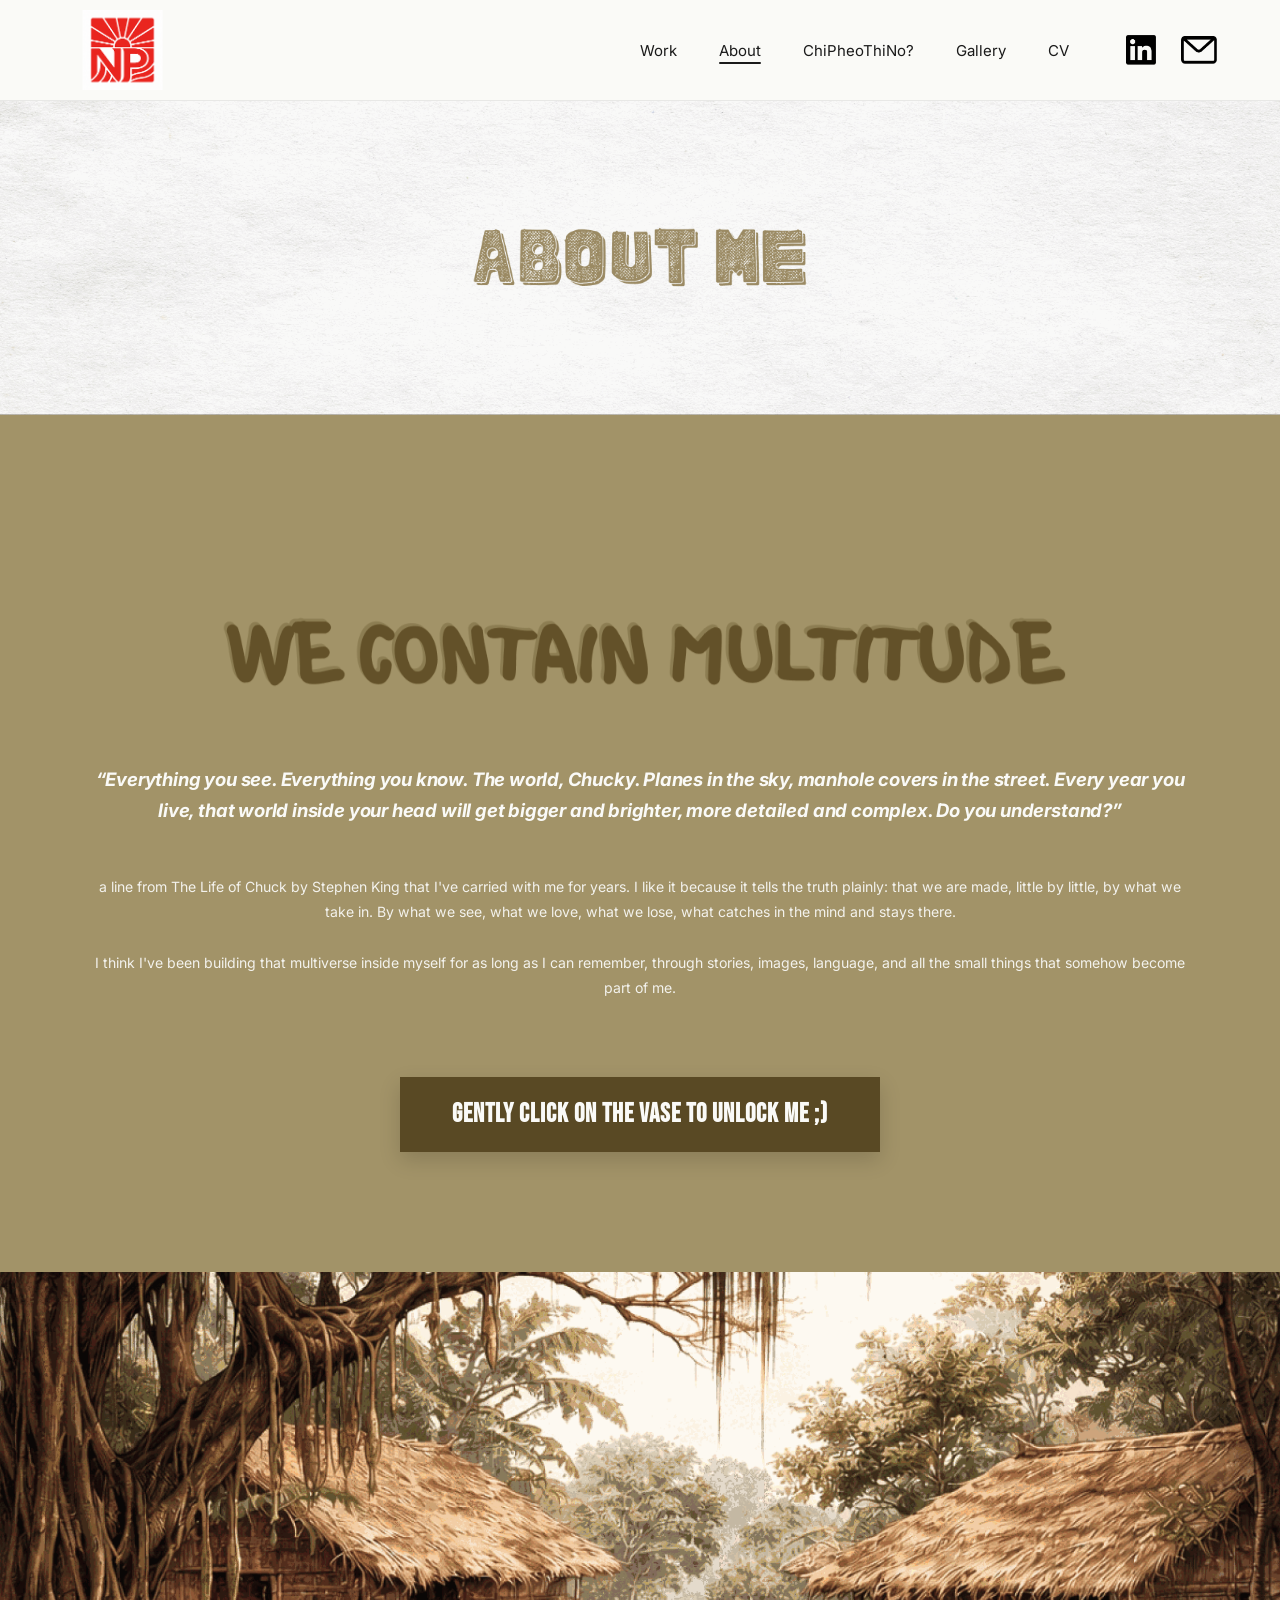
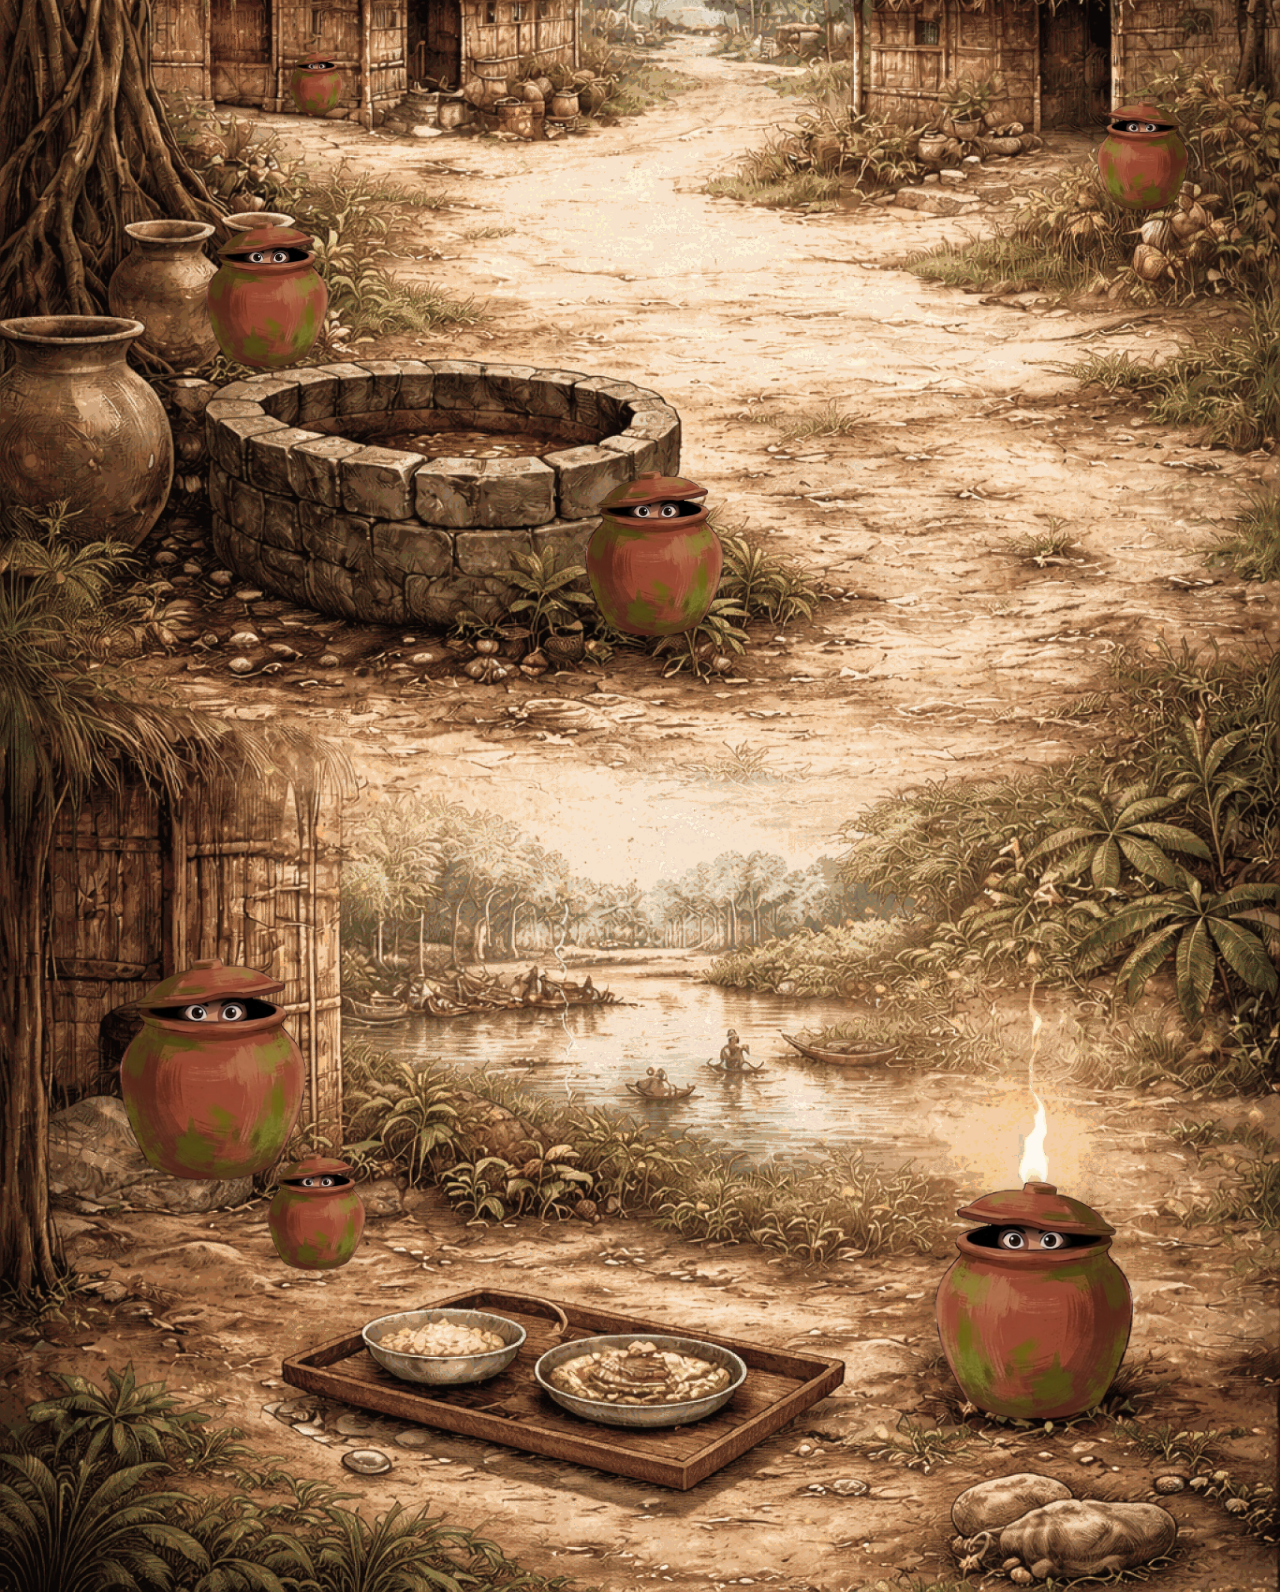
==== about.html @ 4c2eec70 "Initialize portfolio website with optimized assets" ====
<!DOCTYPE html>
<html lang="en">

<head>
  <meta charset="UTF-8" />
  <meta name="viewport" content="width=device-width, initial-scale=1.0" />
  <meta name="description" content="About Nhat Phan - Professional journey and creative background." />
  <title>Nhat Phan | About Me</title>
  <link rel="preconnect" href="https://fonts.googleapis.com" />
  <link rel="preconnect" href="https://fonts.gstatic.com" crossorigin />
  <link
    href="https://fonts.googleapis.com/css2?family=Anton&family=Bebas+Neue&family=Caveat:wght@400;700&family=Inter:wght@400;500;600;700&display=swap"
    rel="stylesheet" />
  <link rel="stylesheet" href="style_v12.css" />
</head>

<body class="subpage-body">

  <!-- Global Header Container (Loaded dynamically from script.js) -->
  <div id="global-header-container"></div>

  <!-- ==================== ABOUT BANNER (300px) ==================== -->
  <section class="work-container">
    <!-- Background texture -->
    <div class="work-bg">
      <img src="image/about_me.png" alt="background texture" class="bg-img" />
    </div>
  </section>

  <!-- ==================== ABOUT CONTENT AREA ==================== -->
  <main class="about-content">
    <div class="about-container">

      <!-- We Contain Multitude Graphic Title -->
      <div class="about-title-wrapper">
        <img src="image/we_contain_multitude.png" alt="We Contain Multitude" class="about-title-img" />
      </div>

      <!-- Quote -->
      <blockquote class="about-quote">
        “Everything you see. Everything you know. The world, Chucky. Planes in the sky, manhole covers in the street.
        Every year you live, that world inside your head will get bigger and brighter, more detailed and complex. Do you
        understand?”
      </blockquote>

      <!-- Paragraph 1 -->
      <p class="about-desc">
        a line from The Life of Chuck by Stephen King that I've carried with me for years. I like it because it tells
        the truth plainly: that we are made, little by little, by what we take in. By what we see, what we love, what we
        lose, what catches in the mind and stays there.
      </p>

      <!-- Paragraph 2 -->
      <p class="about-desc">
        I think I've been building that multiverse inside myself for as long as I can remember, through stories, images,
        language, and all the small things that somehow become part of me.
      </p>

      <!-- Interactive unlock button -->
      <div class="about-btn-wrapper">
        <button class="about-unlock-btn" aria-label="Unlock me by clicking the vase">
          GENTLY CLICK ON THE VASE TO UNLOCK ME ;)
        </button>
      </div>

    </div>
  </main>

  <!-- ==================== ABOUT BOTTOM FULL-WIDTH IMAGE WITH ABSOLUTE STICKERS ==================== -->
  <section class="about-bottom-banner">
    <img src="image/story_about_me.png" alt="Story About Me" class="about-bottom-img" />
    <img src="image/trum1.png" data-default="image/trum1.png" data-hover="image/trum1_hover.png" alt="Sticker 1" class="trum-sticker trum-1" />
    <img src="image/trum2.png" data-default="image/trum2.png" data-hover="image/trum2_hover.png" alt="Sticker 2" class="trum-sticker trum-2" />
    <img src="image/trum3.png" data-default="image/trum3.png" data-hover="image/trum3_hover.png" alt="Sticker 3" class="trum-sticker trum-3" />
    <img src="image/trum4.png" data-default="image/trum4.png" data-hover="image/trum4_hover.png" alt="Sticker 4" class="trum-sticker trum-4" />
    <img src="image/trum5.png" data-default="image/trum5.png" data-hover="image/trum5_hover.png" alt="Sticker 5" class="trum-sticker trum-5" />
    <img src="image/trum6.png" data-default="image/trum6.png" data-hover="image/trum6_hover.png" alt="Sticker 6" class="trum-sticker trum-6" />
    <img src="image/trum7.png" data-default="image/trum7.png" data-hover="image/trum7_hover.png" alt="Sticker 7" class="trum-sticker trum-7" />
  </section>

  <script src="script.js"></script>
</body>
</html>
---- style_v12.css ----
/* =============================================
   RESET & BASE
   ============================================= */
*,
*::before,
*::after {
  box-sizing: border-box;
  margin: 0;
  padding: 0;
}

:root {
  --pink: #FF0F80;
  --pink-dark: #CC0066;
  --yellow: #FFE533;
  --black: #0D0D0D;
  --white: #FAFAF7;
  --paper: #F3EFE6;
  --ink: #1A1A1A;
  --font-display: 'Bebas Neue', 'Anton', sans-serif;
  --font-hand: 'Caveat', cursive;
  --font-body: 'Inter', sans-serif;
  --page-h: 100svh;
  --becam-side-padding: clamp(20px, 6vw, 60px);
}

html {
  scroll-behavior: smooth;
  scroll-snap-type: y mandatory;
  overflow-y: scroll;
  overflow-x: hidden;
}

body {
  font-family: var(--font-body);
  background: #ffffff;
  color: var(--ink);
  overflow-x: hidden;
}

/* =============================================
   SHARED PAGE BASE
   ============================================= */
.page {
  position: relative;
  width: 100%;
  min-height: var(--page-h);
  display: flex;
  flex-direction: column;
  overflow: hidden;
  scroll-snap-align: start;
}

/* Full-cover background image */
.bg-img {
  position: absolute;
  inset: 0;
  width: 100%;
  height: 100%;
  object-fit: cover;
  object-position: top center;
  z-index: 0;
  pointer-events: none;
  user-select: none;
}

.bg-overlay {
  position: absolute;
  inset: 0;
  background: rgba(243, 239, 230, 0.15);
  z-index: 1;
}

/* =============================================
   PAGE 1 – HERO
   ============================================= */
.page-hero {
  align-items: center;
  justify-content: flex-start;
  min-height: var(--page-h);
  height: var(--page-h);
}

.hero-bg {
  position: absolute;
  inset: 0;
  z-index: 0;
  overflow: hidden;
}

/* ---- NAV TAGS TICKER ---- */
.hero-nav {
  position: relative;
  z-index: 10;
  width: 100%;
  overflow: hidden;
  display: flex;
  padding: clamp(32px, 4.5vw, 54px) 0 0;
}

.ticker-content {
  display: flex;
  white-space: nowrap;
  animation: ticker 20s linear infinite;
  width: max-content;
}

.nav-tag {
  font-family: var(--font-body);
  font-weight: 600;
  font-size: clamp(9px, 1.1vw, 14px);
  letter-spacing: 0.18em;
  color: #5E0023;
  margin-right: clamp(60px, 10vw, 150px);
  /* Large space between tags */
  display: inline-block;
}

@keyframes ticker {
  0% {
    transform: translateX(0);
  }

  100% {
    transform: translateX(-25%);
  }
}

.nav-tag {
  cursor: default;
  transition: color 0.25s;
}

.nav-tag:hover {
  color: var(--pink);
}

/* ---- TITLE ---- */
.hero-title-wrapper {
  position: relative;
  z-index: 5;
  /* behind person-wrapper (z-index 8) */
  width: 100%;
  max-width: none;
  margin: 0 auto;
  display: flex;
  justify-content: center;
  padding: 0 clamp(20px, 5vw, 60px);
  margin-top: clamp(-10px, -1vw, -20px);
  pointer-events: none;
}

.hero-title-img {
  width: 100%;
  max-width: 1280px;
  /* keep high-end limit matching the grid */
  height: auto;
  display: block;
  opacity: 0;
  animation: titleImageReveal 0.9s cubic-bezier(0.22, 1, 0.36, 1) 0.4s forwards;
  filter: drop-shadow(0 4px 10px rgba(0, 0, 0, 0.06));
}

@keyframes titleImageReveal {
  from {
    opacity: 0;
    transform: scale(0.95);
  }

  to {
    opacity: 1;
    transform: scale(1);
  }
}

/* ---- SUB LABELS (Below Portfolio Left/Right) ---- */
.hero-sublabels {
  position: relative;
  z-index: 10;
  width: 100%;
  max-width: none;
  margin: 0 auto;
  display: flex;
  justify-content: space-between;
  padding: 0 clamp(20px, 5vw, 60px);
  margin-top: clamp(-130px, -9vw, -70px);
  /* Shifted up by ~100px to overlay portfolio title image */
  pointer-events: none;
}

.sublabel {
  font-family: var(--font-display);
  font-size: clamp(11px, 1.3vw, 18px);
  letter-spacing: 0.06em;
  color: #F96B3E;
  /* Bright coral-orange as requested */
  opacity: 0;
  animation: fadeInUp 0.6s ease 1.1s forwards;
  white-space: nowrap;
}

.sublabel em {
  font-style: italic;
}

/* ---- PERSON IMAGE ---- */
.person-wrapper {
  position: absolute;
  bottom: 0px;
  /* Moved up a bit */
  /* Sat voi day cua page-hero/bg_big */
  top: auto;
  left: 50%;
  transform: translateX(-50%);
  z-index: 8;
  width: clamp(240px, 32vw, 480px);
  /* Phong to de de len anh portfolio! */
  pointer-events: none;
  opacity: 0;
  animation: personRise 1s cubic-bezier(0.22, 1, 0.36, 1) 0.6s forwards;
}

.person-img {
  width: 100%;
  height: auto;
  display: block;
  filter: drop-shadow(0 20px 40px rgba(0, 0, 0, 0.18));
}

/* head.png – brain/gear illustration overlaid above the face, flush on top */
.head-img {
  position: absolute;
  /* bottom of brain aligns flush with top of person's forehead slice */
  bottom: 91.5%;
  left: 50%;
  transform: translateX(-50%);
  width: 95%;
  height: auto;
  filter: drop-shadow(0 6px 16px rgba(0, 0, 0, 0.12));
  pointer-events: none;
  animation: none;
}


/* ---- SPEECH BUBBLE (hero) ---- */
.speech-bubble-img-wrapper {
  position: absolute;
  z-index: 15;
  width: clamp(150px, 20vw, 270px);
  opacity: 0;
  animation: bubblePop 0.5s cubic-bezier(0.34, 1.56, 0.64, 1) 1.4s forwards;
  pointer-events: auto;
  cursor: pointer;
  transition: transform 0.3s cubic-bezier(0.34, 1.56, 0.64, 1);
}

/* Left-side bubble positioning */
.speech-left {
  left: clamp(60px, 15vw, 240px);
  bottom: clamp(0px, 4vw, 80px);
  /* Reverted to align with the bottom-seated face */
  top: auto;
}

.speech-bubble-img {
  width: 100%;
  height: auto;
  display: block;
  filter: drop-shadow(3px 3px 0px rgba(0, 0, 0, 0.1));
}

/* ---- SCROLL CUE ---- */
.scroll-cue {
  position: absolute;
  bottom: clamp(14px, 2.5vh, 28px);
  left: 50%;
  transform: translateX(-50%);
  z-index: 20;
  background: var(--pink);
  border: none;
  border-radius: 50%;
  width: clamp(36px, 4vw, 52px);
  height: clamp(36px, 4vw, 52px);
  cursor: pointer;
  display: flex;
  align-items: center;
  justify-content: center;
  opacity: 0;
  animation: fadeIn 0.5s ease 2s forwards;
  transition: background 0.2s, transform 0.2s;
  box-shadow: 0 4px 18px rgba(255, 15, 128, 0.35);
}

.scroll-cue:hover {
  background: var(--pink-dark);
  transform: translateX(-50%) scale(1.1);
}

.scroll-arrow {
  color: #fff;
  font-size: clamp(16px, 2vw, 24px);
  animation: bounce 1.4s ease infinite 2.5s;
  line-height: 1;
}

/* =============================================
   PAGE 2 – MENU
   ============================================= */
.page-menu {
  align-items: flex-start;
}

/* ---- HEADER ---- */
.menu-header {
  position: relative;
  z-index: 20;
  width: 100%;
  display: flex;
  align-items: center;
  justify-content: space-between;
  padding: 0 clamp(20px, 4vw, 50px);
}

.menu-logo {
  display: flex;
  align-items: center;
  gap: clamp(8px, 1.2vw, 16px);
  opacity: 0;
  animation: fadeInDown 0.6s ease 0.1s forwards;
}

.logo-img {
  height: clamp(65px, 8vw, 100px);
  width: auto;
  object-fit: contain;
}

.logo-text {
  display: flex;
  flex-direction: column;
  line-height: 1.2;
}

.logo-name {
  font-family: var(--font-display);
  font-size: clamp(14px, 1.8vw, 22px);
  letter-spacing: 0.12em;
  color: var(--ink);
}

.logo-sub {
  font-family: var(--font-body);
  font-size: clamp(8px, 0.9vw, 11px);
  letter-spacing: 0.18em;
  color: #555;
  text-transform: uppercase;
}

.menu-social {
  display: flex;
  align-items: center;
  gap: clamp(8px, 1.2vw, 16px);
  opacity: 0;
  animation: fadeInDown 0.6s ease 0.2s forwards;
}

.social-btn {
  display: flex;
  align-items: center;
  justify-content: center;
  width: clamp(36px, 4.2vw, 54px);
  height: clamp(36px, 4.2vw, 54px);
  border: none;
  background: transparent;
  transition: transform 0.2s, opacity 0.2s;
}

.social-btn:hover {
  transform: scale(1.1);
  opacity: 0.8;
}

.social-btn img {
  width: 65%;
  height: 65%;
  object-fit: contain;
}

#gmail-btn img {
  width: 88%;
  height: 88%;
}

/* ---- COUPLE CENTER ---- */
.couple-wrapper {
  position: absolute;
  bottom: clamp(260px, 25vh, 400px);
  /* Lifted further upwards to float elegantly and balance the layout */
  left: 50%;
  transform: translateX(-50%);
  z-index: 8;
  width: clamp(210px, 28vw, 410px);
  /* Petite and compact original size */
  display: flex;
  flex-direction: column;
  align-items: center;
  pointer-events: none;
  opacity: 0;
  animation: personRise 0.9s cubic-bezier(0.22, 1, 0.36, 1) 0.4s forwards;
}

.couple-img {
  width: 100%;
  height: auto;
  display: block;
  filter: drop-shadow(0 16px 36px rgba(0, 0, 0, 0.14));
}

/* ---- CLOUD BUBBLE ---- */
.cloud-bubble {
  position: relative;
  background: var(--white);
  border: 2.5px solid var(--ink);
  border-radius: 50%;
  padding: clamp(14px, 2vw, 22px) clamp(18px, 2.8vw, 30px);
  max-width: clamp(180px, 24vw, 300px);
  text-align: center;
  margin-bottom: 8px;
  box-shadow:
    3px 3px 0 var(--ink),
    /* cloud bumps */
    0 -18px 0 -4px var(--white),
    0 -18px 0 -1.5px var(--ink),
    -14px -12px 0 -4px var(--white),
    -14px -12px 0 -1.5px var(--ink),
    14px -12px 0 -4px var(--white),
    14px -12px 0 -1.5px var(--ink);
  opacity: 0;
  pointer-events: none;
  animation: bubblePop 0.6s cubic-bezier(0.34, 1.56, 0.64, 1) 0.8s forwards;
}

.cloud-bubble p {
  font-family: var(--font-hand);
  font-size: clamp(12px, 1.3vw, 17px);
  line-height: 1.5;
  color: var(--ink);
}

/* ---- MENU GRID ---- */
.menu-grid {
  position: relative;
  z-index: 15;
  width: 100%;
  max-width: 1360px;
  /* Expanded maximum span to allow columns to spread far apart on laptop/desktop */
  margin: 0 auto;
  flex: 1;
  display: grid;
  grid-template-columns: 1fr 1fr;
  grid-template-rows: repeat(5, auto);
  padding: 0 40px;
  /* Reduced side padding so the width restriction is perfectly balanced */
  pointer-events: all;
  align-content: center;
  row-gap: clamp(10px, 1.8vh, 20px);
  column-gap: clamp(480px, 46vw, 680px);
  /* Pushes the two straight columns very far out, leaving magnificent empty space around the petite couple */
}

.menu-item {
  display: flex;
  flex-direction: column;
  align-items: center;
  gap: clamp(6px, 1vw, 12px);
  text-decoration: none;
  color: var(--ink);
  width: fit-content;
  opacity: 0;
  animation: menuItemIn 0.5s cubic-bezier(0.34, 1.56, 0.64, 1) calc(0.6s + var(--delay)) forwards;
  transition: transform 0.2s;
}

.menu-item:hover {
  transform: scale(1.08) translateY(-4px);
}

.menu-item--left {
  justify-self: end;
  /* Align left column items to the right, pulling them closely against the couple */
}

.menu-item--right {
  justify-self: start;
  /* Align right column items to the left, pulling them closely against the couple */
}

/* place items in staggered rows around the couple */
#menu-work {
  grid-column: 1;
  grid-row: 1;
  position: relative;
  left: 10px;
  margin-top: -45px;
}

#menu-resume {
  grid-column: 1;
  grid-row: 3;
  position: relative;
  left: -85px;
  /* Shifted slightly leftwards for subtle staggered feel */
  margin-top: -35px;
  margin-bottom: -15px;
}

#menu-about {
  grid-column: 1;
  grid-row: 5;
  position: relative;
  left: 10px;
  margin-top: -65px;
}

#menu-chipheo {
  grid-column: 2;
  grid-row: 2;
  position: relative;
  margin-top: -30px;
}

#menu-chipheo .menu-icon {
  width: clamp(84px, 12vw, 172px);
}

#menu-gallery {
  grid-column: 2;
  grid-row: 4;
  position: relative;
  margin-top: 35px;
}

#menu-gallery .menu-icon {
  width: clamp(72px, 10.4vw, 143px);
}

#menu-resume .menu-icon {
  width: clamp(58px, 8.4vw, 118px);
}

.menu-icon {
  width: clamp(56px, 8vw, 110px);
  height: auto;
  object-fit: contain;
  filter: drop-shadow(2px 4px 6px rgba(0, 0, 0, 0.15));
  transition: filter 0.2s, transform 0.2s;
}

.menu-item:hover .menu-icon {
  filter: drop-shadow(4px 6px 10px rgba(0, 0, 0, 0.22));
  transform: rotate(-4deg);
}

.menu-label {
  font-family: var(--font-display);
  font-size: clamp(11px, 1.2vw, 16px);
  letter-spacing: 0.14em;
  color: var(--ink);
  text-align: center;
}

/* ---- DECORATIVE GROUP ---- */
.group-deco {
  position: absolute;
  bottom: 0;
  right: clamp(10px, 2vw, 30px);
  z-index: 5;
  width: clamp(40px, 8vw, 120px);
  height: auto;
  opacity: 0.55;
  pointer-events: none;
  animation: fadeIn 0.8s ease 1.2s forwards;
}

/* =============================================
   KEYFRAME ANIMATIONS
   ============================================= */
@keyframes fadeInDown {
  from {
    opacity: 0;
    transform: translateY(-20px);
  }

  to {
    opacity: 1;
    transform: translateY(0);
  }
}

@keyframes fadeInUp {
  from {
    opacity: 0;
    transform: translateY(20px);
  }

  to {
    opacity: 1;
    transform: translateY(0);
  }
}

@keyframes fadeIn {
  from {
    opacity: 0;
  }

  to {
    opacity: 1;
  }
}

@keyframes titleReveal {
  from {
    opacity: 0;
    letter-spacing: 0.3em;
    transform: scaleY(0.7);
  }

  to {
    opacity: 1;
    letter-spacing: -0.02em;
    transform: scaleY(1);
  }
}

@keyframes personRise {
  from {
    opacity: 0;
    transform: translateX(-50%) translateY(60px);
  }

  to {
    opacity: 1;
    transform: translateX(-50%) translateY(0);
  }
}

@keyframes mobileRise {
  from {
    opacity: 0;
    transform: translateY(60px);
  }

  to {
    opacity: 1;
    transform: translateY(0);
  }
}

@keyframes bubblePop {
  from {
    opacity: 0;
    transform: scale(0.5);
  }

  to {
    opacity: 1;
    transform: scale(1);
  }
}

@keyframes menuItemIn {
  from {
    opacity: 0;
    transform: scale(0.7) translateY(20px);
  }

  to {
    opacity: 1;
    transform: scale(1) translateY(0);
  }
}

@keyframes bounce {

  0%,
  100% {
    transform: translateY(0);
  }

  50% {
    transform: translateY(8px);
  }
}

/* Page 2 – reset transform for couple on scroll trigger */
.page-menu.visible .couple-wrapper,
.page-menu.visible .cloud-bubble,
.page-menu.visible .menu-logo,
.page-menu.visible .menu-social,
.page-menu.visible .menu-item {
  animation-play-state: running;
}

/* =============================================
   RESPONSIVE – TABLET (≤768px)
   ============================================= */
@media (max-width: 768px) {

  .hero-title {
    font-size: clamp(60px, 20vw, 130px);
  }

  .hero-sublabels {
    margin-top: clamp(-80px, -10vw, -50px);
    /* Shifted up on tablet to overlay portfolio */
  }

  .person-wrapper {
    bottom: 30px;
    /* Moved up a bit on tablet */
    top: auto;
    width: clamp(200px, 34vw, 280px);
  }

  .speech-left {
    left: clamp(20px, 6vw, 60px);
    top: auto;
    bottom: clamp(0px, 2.5vw, 35px);
    max-width: clamp(120px, 38vw, 190px);
  }

  .page-menu {
    display: flex;
    flex-direction: column;
    justify-content: flex-start;
    align-items: center;
    padding-top: clamp(100px, 15vh, 145px);
    padding-bottom: 60px;
    height: auto;
    min-height: 100vh;
  }

  /* Menu grid → 2 straight vertical columns on tablet/mobile */
  .menu-grid {
    grid-template-columns: 1fr 1fr;
    grid-template-rows: repeat(3, auto);
    column-gap: clamp(20px, 6vw, 80px);
    row-gap: clamp(20px, 4vh, 40px);
    padding: 0 clamp(14px, 5vw, 60px);
    width: 100%;
    max-width: 500px;
    margin: clamp(40px, 8vh, 80px) auto 0; /* Shifted further down */
    flex: none;
    align-content: start;
  }

  #menu-work {
    grid-column: 1 !important;
    grid-row: 1 !important;
    justify-self: center !important;
    left: auto !important;
  }

  #menu-resume {
    grid-column: 1 !important;
    grid-row: 2 !important;
    justify-self: center !important;
    left: auto !important;
  }

  #menu-resume .menu-icon {
    width: clamp(58px, 21vw, 92px);
  }

  #menu-work .menu-icon,
  #menu-about .menu-icon {
    width: clamp(58px, 18vw, 92px);
  }

  #menu-about {
    grid-column: 1 !important;
    grid-row: 3 !important;
    justify-self: center !important;
    left: auto !important;
  }

  #menu-chipheo {
    grid-column: 2 !important;
    grid-row: 1 !important;
    justify-self: center !important;
    left: auto !important;
  }

  #menu-chipheo .menu-icon {
    width: clamp(82px, 29vw, 132px);
  }

  #menu-gallery {
    grid-column: 2 !important;
    grid-row: 2 !important;
    justify-self: center !important;
    left: auto !important;
  }

  #menu-gallery .menu-icon {
    width: clamp(65px, 23vw, 104px);
  }

  .menu-item--left,
  .menu-item--right {
    justify-self: center;
  }

  .couple-wrapper {
    position: relative;
    bottom: auto;
    left: auto;
    transform: none;
    margin: 0 auto clamp(20px, 4vh, 40px);
    width: clamp(180px, 52vw, 340px);
    opacity: 1;
    z-index: 8;
    pointer-events: none;
    will-change: transform, opacity;
    backface-visibility: hidden;
    animation: mobileRise 0.9s cubic-bezier(0.22, 1, 0.36, 1) 0.4s forwards;
  }

  .cloud-bubble {
    max-width: clamp(150px, 50vw, 250px);
  }
}

/* =============================================
   RESPONSIVE – MOBILE (≤480px)
   ============================================= */
@media (max-width: 480px) {

  .hero-nav {
    padding: 12px 16px 0;
    gap: 8px;
    flex-wrap: wrap;
    justify-content: center;
  }

  .nav-tag {
    font-size: 9px;
  }

  .hero-title {
    font-size: clamp(52px, 22vw, 100px);
    padding: 0 8px;
  }

  .hero-sublabels {
    padding: 0 16px;
    flex-direction: column;
    gap: 4px;
    align-items: center;
    margin-top: 10px;
  }

  .sublabel {
    text-align: center;
    font-size: 11px;
    white-space: normal;
  }

  .person-wrapper {
    bottom: 20px;
    /* Moved up a bit on mobile */
    top: auto;
    width: 62vw;
  }

  .speech-left {
    left: 12vw;
    bottom: 4vw;
    max-width: 40vw;
    padding: 0;
  }

  .page-menu {
    padding-top: clamp(60px, 9vh, 85px);
  }

  /* Menu grid adjustments for smaller mobiles */
  .menu-grid {
    grid-template-columns: 1fr 1fr;
    padding: 0 12px;
    margin-top: clamp(25px, 6vh, 50px);
    row-gap: 18px;
    column-gap: 16px;
    width: 100%;
    max-width: 320px;
    flex: none;
  }

  .menu-icon {
    width: clamp(50px, 18vw, 80px);
  }

  #menu-work .menu-icon,
  #menu-about .menu-icon {
    width: clamp(56px, 19vw, 86px);
  }

  #menu-resume .menu-icon {
    width: clamp(58px, 22vw, 90px);
  }

  #menu-chipheo .menu-icon {
    width: clamp(82px, 31vw, 130px);
  }

  #menu-resume,
  #menu-about {
    margin-top: 15px !important;
  }

  .couple-wrapper {
    width: 60vw;
    margin: 0 auto 25px;
  }

  .cloud-bubble {
    max-width: 58vw;
    padding: 10px 12px;
  }

  .cloud-bubble p {
    font-size: 11px;
  }

  .logo-name {
    font-size: 13px;
  }

  .logo-sub {
    font-size: 8px;
  }

  .logo-img {
    height: 52px;
  }
}

/* =============================================
   HOVER / FOCUS STATES FOR ACCESSIBILITY
   ============================================= */
a:focus-visible,
button:focus-visible {
  outline: 3px solid var(--pink);
  outline-offset: 3px;
}

/* =============================================
   PRINT (hide animations)
   ============================================= */
@media print {
  html {
    scroll-snap-type: none;
  }

  .scroll-cue {
    display: none;
  }

  * {
    animation: none !important;
    opacity: 1 !important;
  }
}

/* =============================================
   SUBPAGES & GLOBAL SHARED HEADER
   ============================================= */
.subpage-body {
  background-color: var(--white);
  color: var(--ink);
  overflow-x: hidden;
}

.global-header {
  position: sticky;
  top: 0;
  left: 0;
  width: 100%;
  z-index: 100;
  background: var(--white);
  border-bottom: 1px solid rgba(0, 0, 0, 0.07);
  display: flex;
  justify-content: space-between;
  align-items: center;
  padding: 10px clamp(20px, 5vw, 60px);
  box-sizing: border-box;
}

.global-logo {
  display: flex;
  align-items: center;
}

.global-logo .logo-img {
  height: clamp(60px, 6.5vw, 80px);
  /* Reduced size for sleekness and clean integration */
  width: auto;
  display: block;
  transition: transform 0.25s ease;
}

.global-logo .logo-img:hover {
  transform: scale(1.05);
}

.global-nav {
  display: flex;
  gap: clamp(16px, 3.5vw, 42px);
  align-items: center;
  margin-left: auto;
  /* Push nav list all the way to the far right next to the social buttons */
  margin-right: clamp(24px, 4vw, 56px);
  /* Keep a beautiful spacing gap before the social buttons */
}

.global-nav .nav-link {
  font-family: var(--font-body);
  font-size: clamp(13px, 1.2vw, 15px);
  font-weight: 400;
  /* Regular weight, clean and elegant */
  color: var(--ink);
  text-decoration: none;
  text-transform: capitalize;
  position: relative;
  padding: 4px 0;
  transition: color 0.25s ease;
}

.global-nav .nav-link:hover {
  color: var(--pink);
}

.global-nav .nav-link.active {
  font-weight: 400;
  /* Keep active text lightweight and elegant, no bold */
}

.global-nav .nav-link.active::after {
  content: '';
  position: absolute;
  bottom: 0;
  left: 0;
  width: 100%;
  height: 2px;
  background: var(--ink);
  border-radius: 2px;
}

.global-social {
  display: flex;
  align-items: center;
  gap: 16px;
}

.global-social .social-btn {
  display: flex;
  align-items: center;
  justify-content: center;
  width: clamp(32px, 3.5vw, 42px);
  height: clamp(32px, 3.5vw, 42px);
  border: none;
  background: transparent;
  padding: 0;
  transition: transform 0.2s, opacity 0.2s;
}

.global-social .social-btn img {
  width: 70%;
  height: auto;
  object-fit: contain;
}

.global-social .social-btn:hover {
  transform: scale(1.1);
  opacity: 0.8;
}

.global-social .social-btn:active {
  transform: scale(0.95);
}

/* ---- WORK CONTAINER ---- */
.work-container {
  position: relative;
  width: 100%;
  height: auto;
  display: flex;
  justify-content: center;
  align-items: center;
  overflow: hidden;
  box-sizing: border-box;
}

.work-bg {
  position: relative;
  width: 100%;
  height: auto;
  z-index: 1;
}

.work-bg .bg-img {
  position: relative;
  inset: auto;
  width: 100%;
  height: auto;
  display: block;
}

.work-title-wrapper {
  position: relative;
  z-index: 5;
  width: 100%;
  max-width: none;
  margin: 0 auto;
  padding: 0 clamp(20px, 5vw, 60px);
  display: flex;
  justify-content: center;
  align-items: center;
  box-sizing: border-box;
}

.work-title-img {
  width: 100%;
  max-width: clamp(200px, 35vw, 500px);
  height: auto;
  display: block;
  filter: drop-shadow(0 12px 28px rgba(0, 0, 0, 0.12));
}

/* Responsive adjust for global header */
@media (max-width: 768px) {
  .global-header {
    flex-direction: row;
    flex-wrap: wrap;
    justify-content: space-between;
    align-items: center;
    gap: 12px 0;
    padding: 10px 20px;
  }

  .global-logo {
    order: 1;
  }

  .global-social {
    order: 2;
  }

  .global-nav {
    order: 3;
    width: 100%;
    margin: 8px 0 0 0;
    justify-content: center;
    gap: clamp(12px, 3vw, 24px);
  }

  .global-logo .logo-img {
    height: 52px;
    /* Sleeker elegant scale for smaller screens */
  }

  .work-title-wrapper {
    padding-top: 40px;
  }
}

@media (max-width: 480px) {
  .global-nav {
    flex-wrap: wrap;
    justify-content: center;
    gap: 8px 12px;
  }

  .global-nav .nav-link {
    font-size: 13px;
  }
}

/* ---- WORK CONTENT GRID ---- */
.work-content {
  background: var(--white);
  padding: 60px clamp(20px, 5vw, 60px) 120px;
  width: 100%;
  box-sizing: border-box;
}

.work-categories-grid {
  max-width: none;
  margin: 0 auto;
  display: grid;
  grid-template-columns: 1fr 1fr;
  gap: clamp(40px, 8vw, 100px);
  /* Generous gap between columns */
}

.work-column {
  display: flex;
  flex-direction: column;
  gap: clamp(30px, 5vh, 60px);
  /* Generous spacing between works */
}

.column-title + .work-item {
  margin-top: calc(-1 * clamp(30px, 5vh, 60px));
}

.column-title {
  font-family: var(--font-display);
  /* Bebas Neue / Anton */
  font-size: clamp(24px, 3.2vw, 42px);
  letter-spacing: 0.04em;
  text-align: center;
  font-weight: 700;
  text-transform: uppercase;
}

.column-title-img {
  /* height: clamp(35px, 4vw, 55px); */
  width: auto;
  max-width: 100%;
  object-fit: contain;
  display: block;
  margin: 0 auto;
}


.color-coral {
  color: #F96B3E;
  /* Hanwha coral */
}

.color-pink {
  color: #E6007A;
  /* Cake pink */
}

.work-item {
  display: flex;
  flex-direction: column;
  align-items: center;
  width: 100%;
}

.work-img-card {
  position: relative;
  width: 100%;
  /* Removed white background and overflow to let the natural hand-painted textures and shadows blend perfectly */
  filter: drop-shadow(0 14px 28px rgba(0, 0, 0, 0.12));
  transition: transform 0.3s cubic-bezier(0.34, 1.56, 0.64, 1), filter 0.3s ease;
}

.work-item:hover .work-img-card {
  transform: translateY(-6px);
  filter: drop-shadow(0 20px 36px rgba(0, 0, 0, 0.18));
}

.work-item-img {
  width: 100%;
  height: auto;
  display: block;
  transition: opacity 0.3s ease;
}

.work-item:hover .work-item-img {
  opacity: 0.15;
}

.work-hover-overlay {
  position: absolute;
  top: 0;
  left: 0;
  width: 100%;
  height: 100%;
  display: flex;
  justify-content: center;
  align-items: center;
  pointer-events: none;
  opacity: 0;
  transition: opacity 0.3s ease;
  padding: 15px;
  box-sizing: border-box;
  text-align: center;
  z-index: 2;
}

.work-item:hover .work-hover-overlay {
  opacity: 1;
}

.hover-text {
  font-family: var(--font-body), sans-serif;
  font-size: clamp(14px, 1.7vw, 25px);
  font-weight: 700;
  line-height: 1.35;
}

.hover-coral {
  color: #F96B3E;
}

.hover-pink {
  color: #E6007A;
}

.hover-green {
  color: #48A25D;
}

.hover-purple {
  color: #69528F;
}

.hover-blue {
  color: #1E2B6D;
}

.work-item-caption {
  font-family: Arial, Helvetica, sans-serif;
  font-size: clamp(14px, 1.4vw, 18px);
  font-weight: 700;
  font-style: normal;
  color: var(--ink);
  text-align: center;
  letter-spacing: 0.05em;
  text-transform: uppercase;
  margin-top: 15px;
}

@media (max-width: 768px) {
  .work-categories-grid {
    grid-template-columns: 1fr;
    gap: 60px;
  }

  .work-column {
    gap: 40px;
  }
}

/* ---- WORK FOOTER DECO ---- */
.work-footer-deco {
  position: relative;
  width: 100%;
  overflow: hidden;
  display: block;
  margin: 0;
  padding: 0;
  background: var(--white);
  /* Seamless merge with work-content above */
}

.footer-deco-img {
  width: 100%;
  height: auto;
  display: block;
}

.footer-overlay-content {
  position: absolute;
  top: 50%;
  left: 50%;
  transform: translate(-50%, -50%);
  display: flex;
  flex-direction: column;
  align-items: center;
  justify-content: center;
  z-index: 10;
  width: 100%;
  max-width: 90%;
}

.gallery-link-wrapper {
  display: flex;
  flex-direction: column;
  align-items: center;
  text-decoration: none;
  transition: transform 0.3s cubic-bezier(0.34, 1.56, 0.64, 1);
}

.gallery-link-wrapper:hover {
  transform: scale(1.04);
}

.notinthemood-container {
  position: relative;
  display: flex;
  justify-content: center;
  align-items: center;
  margin-bottom: clamp(10px, 2vw, 22px);
}

.notinthemood-img {
  width: clamp(280px, 36vw, 500px);
  /* Stretched further to an ultra-bold monumental size */
  max-width: 100%;
  /* Absolute responsive safety on narrow viewports */
  /* Responsive sizing of the central artwork badge */
  height: auto;
  display: block;
  filter: drop-shadow(0 8px 24px rgba(0, 0, 0, 0.25));
  transition: transform 0.4s cubic-bezier(0.25, 1, 0.5, 1);
}

.notinthemood-text-img {
  position: absolute;
  top: 50%;
  left: 50%;
  transform: translate(-50%, -50%);
  margin-top: -30px;
  width: clamp(180px, 24vw, 330px);
  /* Proportional massive scale up to overlay perfectly on the enlarged character */
  max-width: 90%;
  /* Ensures it stays beautifully bounded within the parent canvas */
  /* Beautifully sized to lay perfectly inside the character canvas */
  height: auto;
  display: block;
  pointer-events: none;
  filter: drop-shadow(0 4px 10px rgba(0, 0, 0, 0.2));
  transition: transform 0.45s cubic-bezier(0.25, 1, 0.5, 1);
}

.gallery-link-wrapper:hover .notinthemood-img {
  transform: rotate(-4deg) scale(1.03);
}

.gallery-link-wrapper:hover .notinthemood-text-img {
  transform: translate(-50%, -50%) rotate(4deg) scale(1.05);
  /* Dynamic layered 3D rotation pop */
}

.enter-gallery-text {
  font-family: var(--font-hand);
  /* Caveat handwritten style font */
  font-size: clamp(24px, 3.8vw, 46px);
  font-weight: 700;
  color: var(--white);
  text-transform: uppercase;
  letter-spacing: 0.05em;
  text-decoration: underline;
  text-underline-offset: clamp(6px, 1vw, 10px);
  text-decoration-thickness: clamp(2px, 0.3vw, 4px);
  text-shadow: 0 4px 8px rgba(0, 0, 0, 0.3);
  display: inline-block;
  transition: color 0.25s ease, text-shadow 0.25s ease;
}

.gallery-link-wrapper:hover .enter-gallery-text {
  color: #fff0f4;
  text-shadow: 0 6px 12px rgba(0, 0, 0, 0.45);
}

/* =============================================
   CHÍ PHÈO & THỊ NỞ STORY PAGE
   ============================================= */
.chipheo-banner {
  width: 100%;
  height: auto;
  max-height: clamp(200px, 25vw, 400px);
  display: block;
  margin: 0;
  padding: 0;
  overflow: hidden;
  box-sizing: border-box;
}

.chipheo-banner-img {
  width: 100%;
  height: auto;
  object-fit: contain;
  display: block;
}

.story-container {
  background-color: var(--white);
  width: 100%;
  box-sizing: border-box;
}

.story-grid {
  max-width: none;
  margin: 0 auto;
  display: grid;
  grid-template-columns: 1.1fr 0.9fr;
  gap: clamp(20px, 3.5vw, 48px);
  padding: 60px clamp(20px, 5vw, 60px) 120px;
  align-items: start;
  box-sizing: border-box;
}

.story-text-column {
  display: flex;
  flex-direction: column;
}

.story-subtitle {
  font-family: var(--font-body);
  font-weight: 700;
  font-size: clamp(22px, 2.5vw, 36px);
  line-height: 1.35;
  color: #827C63;
  /* Updated to requested elegant olive-tan hex */
  margin: 0 0 clamp(24px, 3.5vw, 40px) 0;
  letter-spacing: -0.01em;
}

.story-paragraph {
  font-family: var(--font-body);
  font-size: clamp(14px, 1.05vw, 16px);
  line-height: 1.75;
  color: #4A4A4A;
  margin: 0 0 24px 0;
}

.story-paragraph:last-child {
  margin-bottom: 0;
}

.story-visual-column {
  display: flex;
  justify-content: center;
  align-items: center;
  width: 100%;
}

.polaroid-card {
  background: var(--white);
  padding: clamp(16px, 2.5vw, 30px);
  border: 1px solid rgba(0, 0, 0, 0.05);
  box-shadow: 0 8px 24px rgba(0, 0, 0, 0.22);
  /* Shrunk shadow blur and made it slightly darker and tighter */
  border-radius: 4px;
  width: 100%;
  max-width: 600px;
  aspect-ratio: 1 / 1;
  /* Force perfect square proportions */
  display: flex;
  align-items: center;
  justify-content: center;
  box-sizing: border-box;
  margin-top: clamp(60px, 8.5vw, 140px);
  /* Push container down to align horizontally with the story text rather than the title */
}

.polaroid-card-img {
  width: 65%;
  /* Shrunk further to 65% inside the square for a high-end spacious look */
  height: auto;
  max-height: 65%;
  object-fit: contain;
  display: block;
}

@media (max-width: 900px) {
  .story-grid {
    grid-template-columns: 1fr;
    gap: 50px;
    padding-bottom: 80px;
  }

  .polaroid-card {
    max-width: 100%;
    margin-top: 0;
    /* Reset spacing when stacked vertically on mobile */
  }
}

/* =============================================
   ABOUT ME PAGE
   ============================================= */
.about-content {
  background-color: #A29368;
  /* Khaki background as requested */
  color: var(--white);
  width: 100%;
  padding: 80px clamp(20px, 5vw, 60px) 120px;
  box-sizing: border-box;
  overflow: hidden;
}

.about-container {
  width: 100%;
  max-width: 1100px;
  margin: 0 auto;
  display: flex;
  flex-direction: column;
  align-items: center;
  text-align: center;
  box-sizing: border-box;
}

.about-title-wrapper {
  width: 100%;
  display: flex;
  justify-content: center;
  margin-bottom: 0;
  /* Remove margin since we are overlapping the text upwards */
  position: relative;
  z-index: 1;
  /* Sits underneath the overlapping text body */
}

.about-title-img {
  width: 100%;
  max-width: 100%;
  /* Stretched fully to 100% for absolute visual domination */
  height: auto;
  display: block;
}

.about-quote {
  font-family: var(--font-body);
  font-size: clamp(14px, 1.45vw, 21px);
  font-weight: 700;
  font-style: italic;
  line-height: 1.65;
  color: var(--white);
  max-width: none;
  /* Ultimate negative top margin to pull the text body intensely high over the grand title graphic */
  margin: clamp(-100px, -16vw, -280px) auto clamp(36px, 4.5vw, 48px) auto;
  padding: 0;
  letter-spacing: -0.01em;
  position: relative;
  z-index: 10;
  /* Guarantees the text overlays ON TOP of the image */
}

.about-desc {
  font-family: var(--font-body);
  font-size: clamp(13px, 1.1vw, 16px);
  line-height: 1.8;
  color: rgba(250, 250, 247, 0.92);
  /* Soft off-white */
  max-width: none;
  /* Removed max-width to let the text stretch fully */
  margin: 0 auto 26px auto;
}

.about-desc:last-of-type {
  margin-bottom: 0;
}

.about-btn-wrapper {
  margin-top: clamp(48px, 6vw, 76px);
  width: 100%;
  display: flex;
  justify-content: center;
}

.about-unlock-btn {
  background-color: #594924;
  /* Darker chocolate-khaki button */
  color: var(--white);
  border: none;
  border-radius: 0;
  /* Flat block design matching the grid style */
  padding: clamp(14px, 1.8vw, 22px) clamp(28px, 4vw, 56px);
  font-family: var(--font-display);
  font-size: clamp(16px, 2vw, 30px);
  font-weight: 700;
  letter-spacing: 0.04em;
  text-transform: uppercase;
  cursor: pointer;
  box-shadow: 0 8px 20px rgba(0, 0, 0, 0.15);
  transition: background-color 0.25s ease, transform 0.2s ease, box-shadow 0.2s ease;
}

.about-unlock-btn:hover {
  background-color: #473a1c;
  transform: scale(1.02);
  box-shadow: 0 12px 28px rgba(0, 0, 0, 0.25);
}

.about-bottom-banner {
  position: relative;
  /* Crucial anchor for absolutely positioned overlay stickers */
  width: 100%;
  overflow: hidden;
  display: block;
  line-height: 0;
  /* Prevents tiny default browser blank spacing at bottom of images */
  background-color: #A29368;
  /* Khaki matches the main container background seamlessly */
}

.about-bottom-img {
  width: 100%;
  height: auto;
  display: block;
}

/* --- Absolute Overlay Stickers (Trum 1 - Trum 7) --- */
.trum-sticker {
  position: absolute;
  height: auto;
  z-index: 5;
  transition: transform 0.4s cubic-bezier(0.175, 0.885, 0.32, 1.275), filter 0.3s ease;
  filter: drop-shadow(0 4px 10px rgba(0, 0, 0, 0.15));
  cursor: pointer;
}

.trum-sticker:hover {
  transform: scale(1.04);
  /* Subtle scale up on hover */
  filter: drop-shadow(0 6px 14px rgba(0, 0, 0, 0.2));
}

/* Beautifully scattered percentage coordinates ensuring pristine responsive scaling */
.trum-1 {
  left: 20%;
  top: 12%;
  width: 26%;
}

.trum-2 {
  right: 6%;
  top: 10%;
  width: 40%;
}

.trum-3 {
  left: 10%;
  /* Shifted further to the right edge */
  top: 18%;
  /* Shifted significantly upwards */
  width: 44%;
}

.trum-4 {
  left: 44%;
  top: 30%;
  width: 44%;
}

.trum-5 {
  left: 0%;
  bottom: 20%;
  width: 50%;
}

.trum-6 {
  left: 36%;
  bottom: 16%;
  width: 40%;
  transform: translateX(-50%);
}

.trum-6:hover {
  transform: translateX(-50%) scale(1.04);
  /* Subtle scale up while preserving central alignment */
}

.trum-7 {
  right: 9%;
  bottom: 8%;
  width: 52%;
}

/* =============================================
   CV / RESUME PAGE
   ============================================= */
.cv-content {
  /* margin-top: 80px; */
  width: 100%;
  padding: 0px clamp(20px, 5vw, 60px) 120px;
  box-sizing: border-box;
  background-color: #ffffff;
  /* Creamy off-white background creating high contrast with the paper sheet */
  display: flex;
  justify-content: center;
  align-items: flex-start;
}

.cv-container {
  width: 100%;
  max-width: 920px;
  /* Museum-grade centered width limit for realistic paper aesthetic */
  overflow: hidden;
  /* Physically crops out the duplicate logo internally */
  position: relative;
  z-index: 1;
  box-shadow: 0 15px 45px rgba(0, 0, 0, 0.08);
  /* Sophisticated drop-shadow to simulate a physical paper sheet floating */
  background-color: var(--white);
  border-radius: 4px;
}

.cv-img {
  width: 100%;
  height: auto;
  display: block;
  /* margin-top: -12.7%; */
  /* Shifted down slightly to show more of the top page spacing */
}

/* =============================================
   MOBILE & TABLET RESPONSIVE OVERRIDES (Thorough Refinements)
   ============================================= */
@media (max-width: 768px) {
  /* CV Page: Milder offset on mobile to prevent clipping of critical CV content */

  /* About Me Page: Reduce negative top margin of the title image overlap to keep it centered and readable on smaller viewports */
  .about-quote {
    margin: clamp(-60px, -10vw, -30px) auto clamp(24px, 3.5vw, 36px) auto;
  }

  /* Make sure the stickers on the bottom banner adapt comfortably on tablet/mobile screens */
  .trum-sticker {
    filter: drop-shadow(0 2px 6px rgba(0, 0, 0, 0.12));
  }
}

@media (max-width: 480px) {
  /* CV Page: Even gentler offset on narrow mobile viewports to keep text aligned beautifully */

  /* About Me Page: Minimal overlap for absolute clarity on compact screens */
  .about-quote {
    margin-top: -8vw;
    margin-bottom: 20px;
  }
}

/* =============================================
   BÉ CAM MASCOT CAMPAIGN PAGE
   ============================================= */
.becam-body {
  background-color: #ffffff !important;
}

.becam-content {
  width: 100%;
  padding: 0;
  /* Fully removed padding so the first image sits perfectly flush with the header */
  box-sizing: border-box;
  background-color: #ffffff;
  display: flex;
  justify-content: center;
  align-items: flex-start;
}

.becam-container {
  width: 100%;
  max-width: 100%;
  /* Spans 100% full viewport width as requested */
  display: flex;
  flex-direction: column;
  gap: 0;
  /* Seamless transition between the two banner campaign images */
  position: relative;
  z-index: 1;
}

.becam-img-card {
  width: 100%;
  overflow: hidden;
}

.becam-container > .becam-img-card:first-of-type {
  height: auto;
  max-height: clamp(200px, 25vw, 400px);
}

.becam-container > .becam-img-card:first-of-type .becam-img {
  width: 100%;
  height: auto;
  object-fit: contain;
}

.brand_mascot_img {
  margin-top: 90px;
}

.becam-img {
  width: 100%;
  height: auto;
  display: block;
}

/* Campaign Metadata Section */
.becam-meta-section {
  background-color: #ffffff;
  padding: 0 var(--becam-side-padding) clamp(20px, 4vw, 60px);
  display: flex;
  justify-content: center;
  width: 100%;
  font-family: var(--font-body);
  font-size: clamp(14px, 1.15vw, 17px);
  line-height: 1.6;
  color: var(--ink);
  box-sizing: border-box;
}

.becam-meta-row {
  margin-bottom: 12px;
}

.orange-label {
  color: #F96B3E;
  font-weight: 700;
  margin-right: 6px;
}

.becam-role-list {
  list-style-type: disc;
  margin: 12px 0 0 20px;
  padding: 0;
  display: flex;
  flex-direction: column;
  gap: 6px;
  line-height: 1.45;
}

.becam-role-list li {
  margin: 0;
}

.becam-role-list li strong {
  font-weight: 700;
}

.becam-blue-banner {
  background-color: transparent;
  padding: clamp(20px, 3vw, 40px) var(--becam-side-padding);
  display: flex;
  justify-content: center;
  width: 100%;
  box-sizing: border-box;
}

/* Pink Banner for Debeat */
.pink-banner {
  background-color: transparent;
  padding: clamp(20px, 3vw, 40px) var(--becam-side-padding);
  display: flex;
  justify-content: center;
  width: 100%;
  box-sizing: border-box;
}

.pink-banner h2 {
  color: #ff1493;
  /* Bright pink */
  font-family: var(--font-body);
  font-size: clamp(28px, 3vw, 40px);
  margin-top: 0;
  margin-bottom: 20px;
  font-weight: 700;
  text-align: left;
}

.pink-banner p {
  color: var(--ink);
  font-family: var(--font-body);
  font-size: clamp(14px, 1.15vw, 17px);
  line-height: 1.6;
  margin: 0 auto 0 0;
  text-align: left;
}

/* Collection Banner for Debeat */
.collection-banner {
  background-color: #ff6cbd;
  /* Cake pink */
  padding: clamp(15px, 3vw, 35px) var(--becam-side-padding);
  text-align: center;
  width: 100%;
  box-sizing: border-box;
}

.collection-banner h2 {
  color: #00ff7f;
  /* Bright spring green */
  font-family: var(--font-body);
  font-size: clamp(28px, 3.5vw, 48px);
  margin: 0;
  font-weight: 700;
}

.swipe-label {
  color: #ff1493;
  /* Bright pink */
  text-align: center;
  font-family: var(--font-body);
  font-size: clamp(14px, 1.15vw, 17px);
  font-weight: 500;
  margin-top: 30px;
  margin-bottom: 20px;
  width: 100%;
}

.pink-label {
  color: #ff1493;
  font-weight: 700;
  margin-right: 6px;
}

.becam-banner-title {
  font-family: var(--font-body);
  font-size: clamp(28px, 3vw, 40px);
  color: #F96B3E;
  margin-top: 0;
  margin-bottom: 20px;
  font-weight: 700;
  text-align: left;
}

.becam-banner-text {
  font-family: var(--font-body);
  font-size: clamp(14px, 1.15vw, 17px);
  line-height: 1.6;
  color: var(--ink);
  margin: 0 auto 0 0;
  text-align: left;
}

/* Middle Artwork Section */
.becam-artwork-section {
  background-color: #ffffff;
  padding: clamp(20px, 5vw, 60px) var(--becam-side-padding);
  width: 100%;
  box-sizing: border-box;
  display: flex;
  justify-content: center;
  align-items: center;
}

.becam-artwork-wrapper {
  width: 100%;
  max-width: 1180px;
  /* Aligns beautifully with text content limits */
  box-sizing: border-box;
}

.becam-artwork-img {
  width: 100%;
  height: auto;
  display: block;
}

/* Icon Grid */
.becam-icon-grid {
  display: grid;
  grid-template-columns: repeat(8, 1fr);
  gap: 0;
  /* Zero gap between icons as requested */
  width: 100%;
}

.becam-icon-grid img {
  width: 100%;
  height: auto;
  display: block;
}

/* Social Activation Specific Styles */
.becam-banner-left-content {
  margin: 16px 0 0 0;
  text-align: left;
}

.becam-subtitle {
  font-family: var(--font-body);
  font-size: clamp(28px, 3.5vw, 42px);
  color: #FF802F;
  font-weight: 300;
  margin: 0 0 12px 0;
  letter-spacing: -0.02em;
}

/* =============================================
   BÉ CAM PAGE RESPONSIVE
   ============================================= */
@media (max-width: 900px) {
  .becam-icon-grid {
    grid-template-columns: repeat(4, 1fr);
  }
}

@media (max-width: 768px) {
  :root {
    --becam-side-padding: clamp(16px, 4vw, 32px);
  }

  .becam-icon-grid {
    grid-template-columns: repeat(4, 1fr);
  }

  .becam-blue-banner {
    padding: clamp(16px, 3vw, 24px) var(--becam-side-padding);
  }

  .pink-banner {
    padding: clamp(16px, 3vw, 24px) var(--becam-side-padding);
  }

  .collection-banner {
    padding: clamp(16px, 3vw, 24px) var(--becam-side-padding);
  }

  .becam-meta-section {
    padding: clamp(24px, 4vw, 40px) var(--becam-side-padding);
  }

  .becam-artwork-section {
    padding: clamp(20px, 3vw, 40px) var(--becam-side-padding);
  }
}

@media (max-width: 480px) {
  .becam-icon-grid {
    grid-template-columns: repeat(4, 1fr);
  }

  .becam-blue-banner {
    text-align: left;
  }
}

/* Footer Navigation for Bé Cam page */
.becam-footer-nav {
  display: flex;
  justify-content: space-between;
  align-items: center;
  padding: clamp(20px, 3vw, 40px) var(--becam-side-padding) clamp(30px, 5vw, 60px);
  background-color: #ffffff;
  width: 100%;
  box-sizing: border-box;
}

.becam-footer-nav .nav-btn {
  display: flex;
  align-items: center;
  text-decoration: none;
  transition: transform 0.2s ease;
}

.becam-footer-nav .nav-btn:hover {
  transform: scale(1.05);
}

.becam-footer-nav .nav-btn img {
  height: auto;
  max-width: 100%;
}

.becam-footer-nav .prev-btn img,
.becam-footer-nav .next-btn img {
  max-height: 60px;
}

.becam-footer-nav .home-btn img {
  max-height: 70px;
}

@media (max-width: 768px) {
  .becam-footer-nav {
    padding: 0 var(--becam-side-padding) 30px;
  }

  .becam-footer-nav .prev-btn img,
  .becam-footer-nav .next-btn img {
    max-height: 40px;
  }

  .becam-footer-nav .home-btn img {
    max-height: 50px;
  }
}

/* Specific responsiveness rules for gallery page content wrapper */
.gallery-body .becam-artwork-wrapper {
  padding: 0 var(--becam-side-padding);
}

/* =============================================
   SCROLL REVEAL EFFECTS
   ============================================= */
.scroll-reveal {
  opacity: 0;
  transform: translate3d(0, 30px, 0);
  will-change: transform, opacity;
  backface-visibility: hidden;
  transition: opacity 0.55s cubic-bezier(0.25, 1, 0.5, 1), transform 0.55s cubic-bezier(0.25, 1, 0.5, 1);
}

.scroll-reveal.active {
  opacity: 1;
  transform: translate3d(0, 0, 0);
}

@media (prefers-reduced-motion: reduce) {
  .scroll-reveal {
    opacity: 1 !important;
    transform: none !important;
    transition: none !important;
  }
}
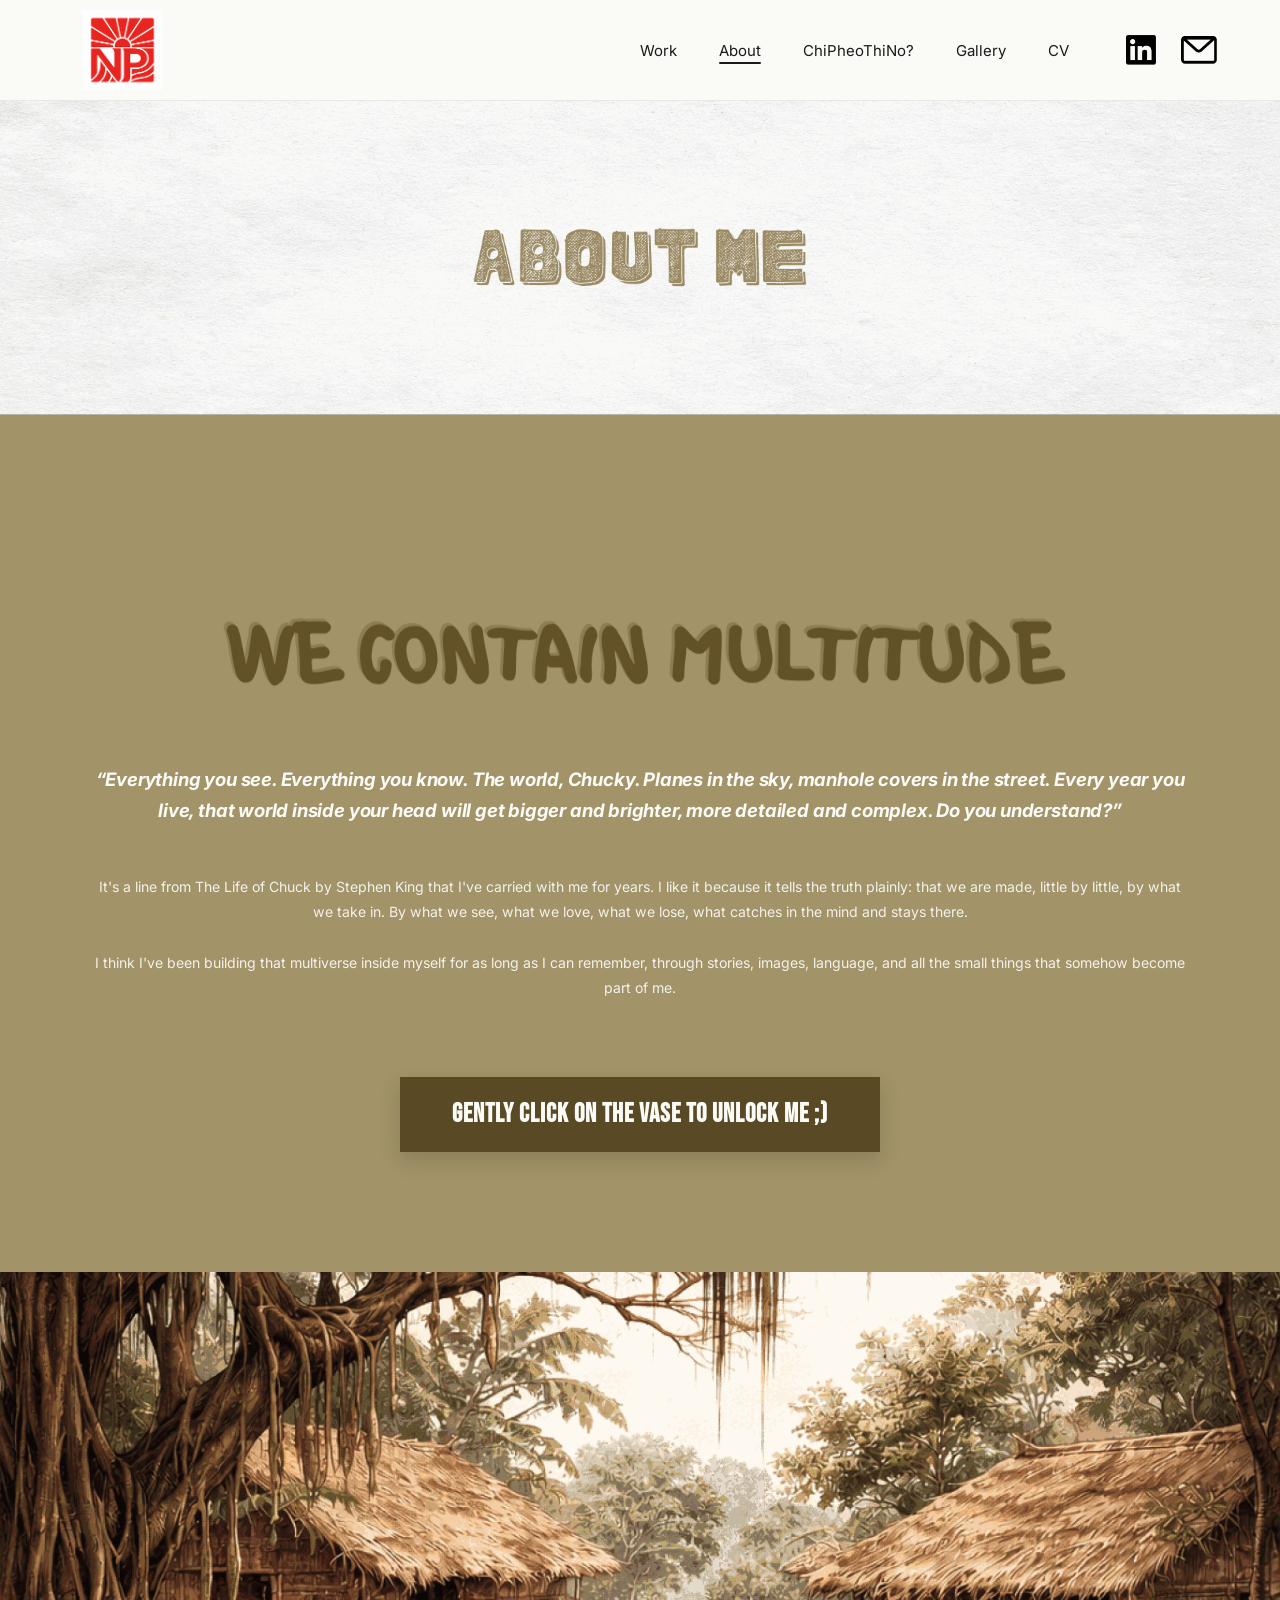
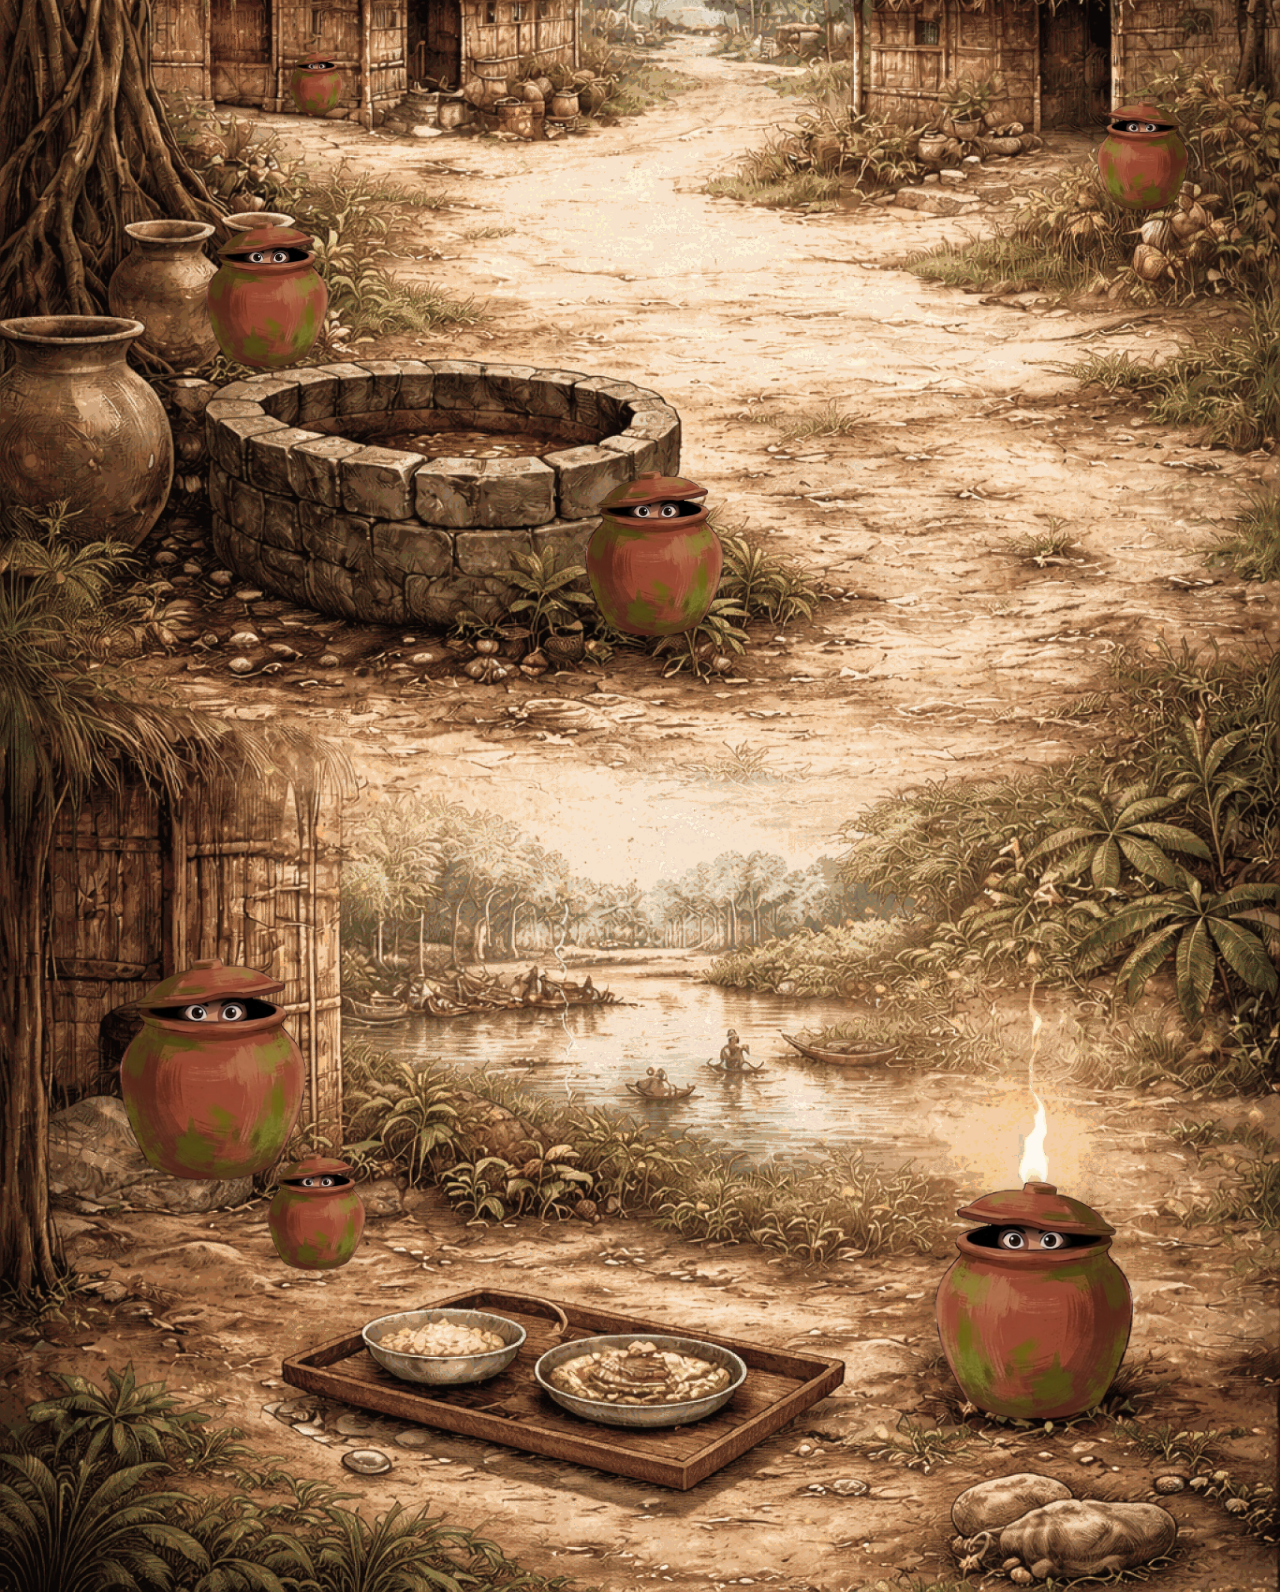
==== commit 6c3a8b10: "refactor: optimize gallery assets to WebP/AVIF and update portfolio references" ====
--- a/about.html
+++ b/about.html
@@ -45,7 +45,7 @@
 
       <!-- Paragraph 1 -->
       <p class="about-desc">
-        a line from The Life of Chuck by Stephen King that I've carried with me for years. I like it because it tells
+        It's a line from The Life of Chuck by Stephen King that I've carried with me for years. I like it because it tells
         the truth plainly: that we are made, little by little, by what we take in. By what we see, what we love, what we
         lose, what catches in the mind and stays there.
       </p>
--- a/style_v12.css
+++ b/style_v12.css
@@ -26,9 +26,12 @@
 
 html {
   scroll-behavior: smooth;
+  overflow-x: hidden;
+}
+
+/* Only apply scroll snapping to the homepage */
+html:not(:has(.subpage-body)) {
   scroll-snap-type: y mandatory;
-  overflow-y: scroll;
-  overflow-x: hidden;
 }
 
 body {
@@ -308,6 +311,9 @@
    ============================================= */
 .page-menu {
   align-items: flex-start;
+  padding-top: 100px;
+  padding-bottom: 50px;
+
 }
 
 /* ---- HEADER ---- */
@@ -394,7 +400,7 @@
 /* ---- COUPLE CENTER ---- */
 .couple-wrapper {
   position: absolute;
-  bottom: clamp(260px, 25vh, 400px);
+  bottom: clamp(140px, 20vh, 240px);
   /* Lifted further upwards to float elegantly and balance the layout */
   left: 50%;
   transform: translateX(-50%);
@@ -750,7 +756,8 @@
     padding: 0 clamp(14px, 5vw, 60px);
     width: 100%;
     max-width: 500px;
-    margin: clamp(40px, 8vh, 80px) auto 0; /* Shifted further down */
+    margin: clamp(40px, 8vh, 80px) auto 0;
+    /* Shifted further down */
     flex: none;
     align-content: start;
   }
@@ -1211,7 +1218,7 @@
   /* Generous spacing between works */
 }
 
-.column-title + .work-item {
+.column-title+.work-item {
   margin-top: calc(-1 * clamp(30px, 5vh, 60px));
 }
 
@@ -1380,6 +1387,18 @@
   max-width: 90%;
 }
 
+.notinthemood-link-wrapper {
+  display: flex;
+  flex-direction: column;
+  align-items: center;
+  text-decoration: none;
+  transition: transform 0.3s cubic-bezier(0.34, 1.56, 0.64, 1);
+}
+
+.notinthemood-link-wrapper:hover {
+  transform: scale(1.04);
+}
+
 .gallery-link-wrapper {
   display: flex;
   flex-direction: column;
@@ -1417,7 +1436,7 @@
   top: 50%;
   left: 50%;
   transform: translate(-50%, -50%);
-  margin-top: -30px;
+  margin-top: -20px;
   width: clamp(180px, 24vw, 330px);
   /* Proportional massive scale up to overlay perfectly on the enlarged character */
   max-width: 90%;
@@ -1430,11 +1449,11 @@
   transition: transform 0.45s cubic-bezier(0.25, 1, 0.5, 1);
 }
 
-.gallery-link-wrapper:hover .notinthemood-img {
+.notinthemood-link-wrapper:hover .notinthemood-img {
   transform: rotate(-4deg) scale(1.03);
 }
 
-.gallery-link-wrapper:hover .notinthemood-text-img {
+.notinthemood-link-wrapper:hover .notinthemood-text-img {
   transform: translate(-50%, -50%) rotate(4deg) scale(1.05);
   /* Dynamic layered 3D rotation pop */
 }
@@ -1865,12 +1884,12 @@
   overflow: hidden;
 }
 
-.becam-container > .becam-img-card:first-of-type {
+.becam-container>.becam-img-card:first-of-type {
   height: auto;
   max-height: clamp(200px, 25vw, 400px);
 }
 
-.becam-container > .becam-img-card:first-of-type .becam-img {
+.becam-container>.becam-img-card:first-of-type .becam-img {
   width: 100%;
   height: auto;
   object-fit: contain;
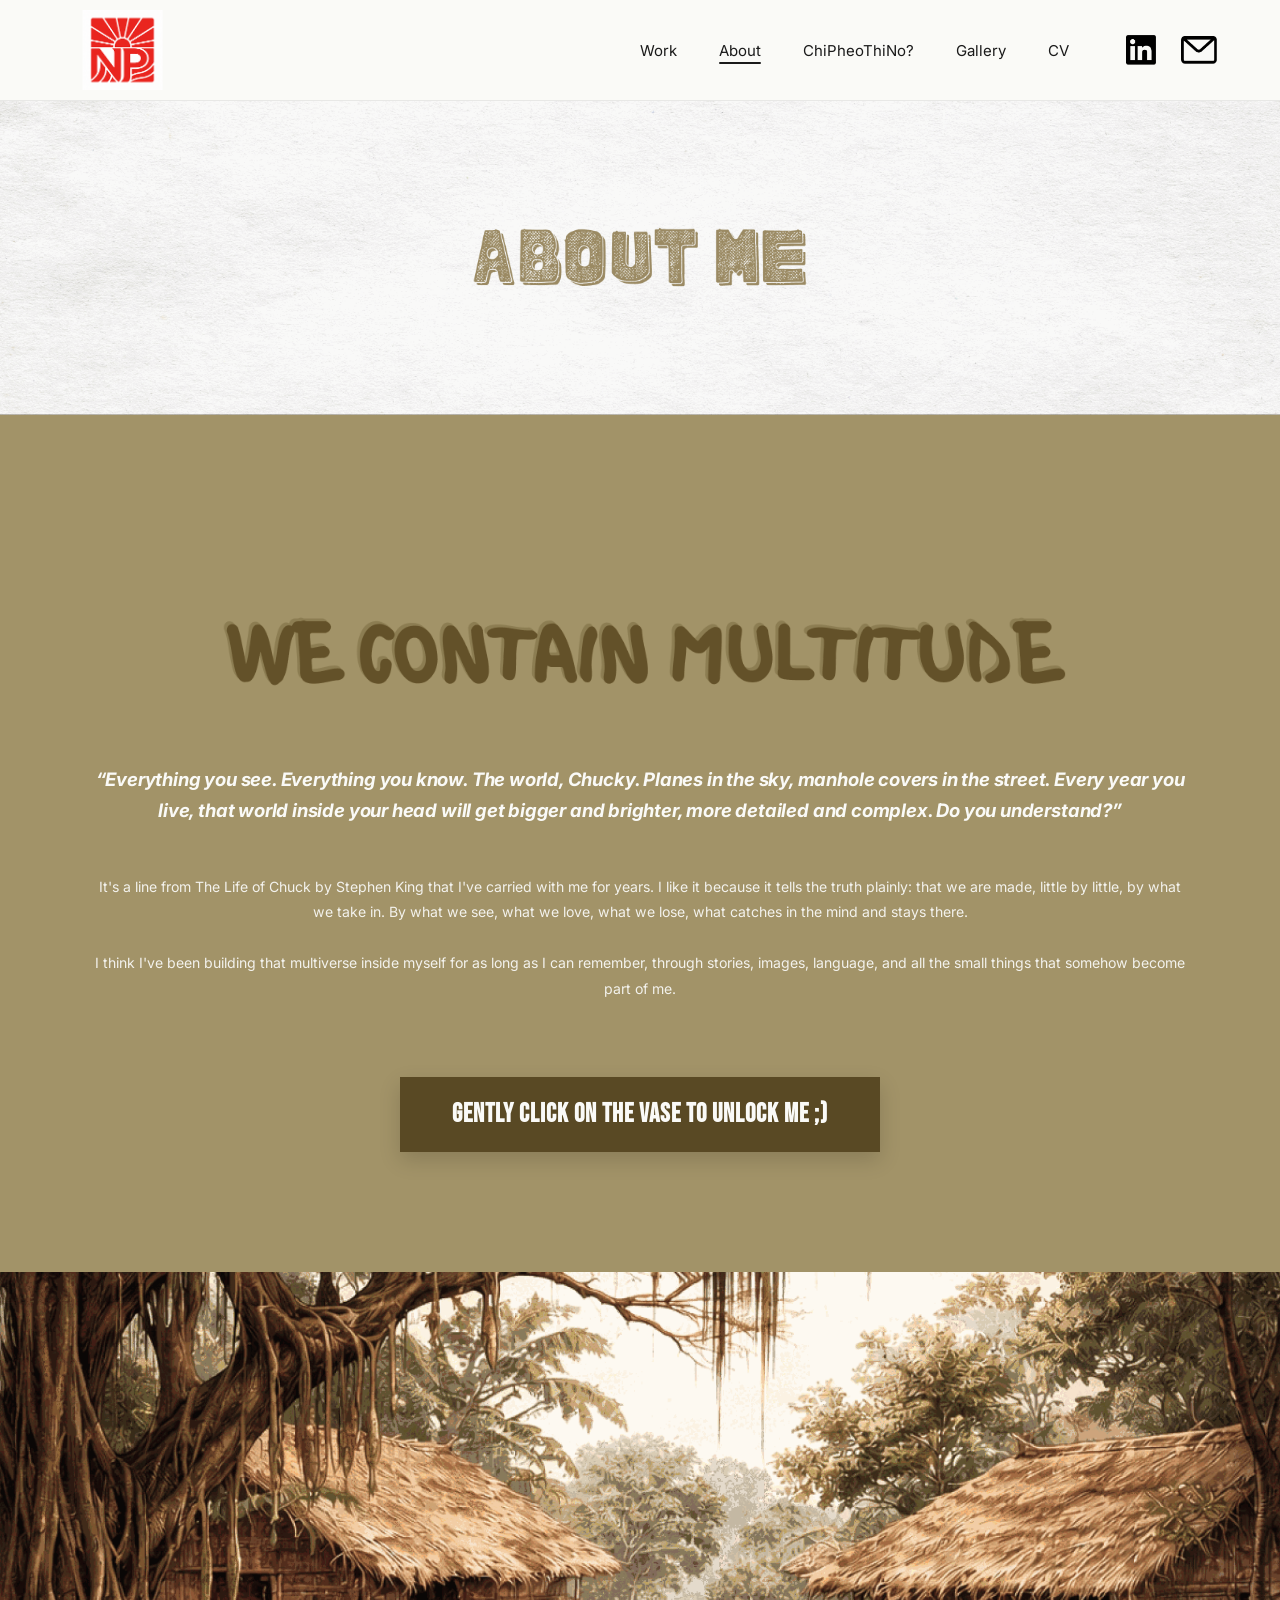
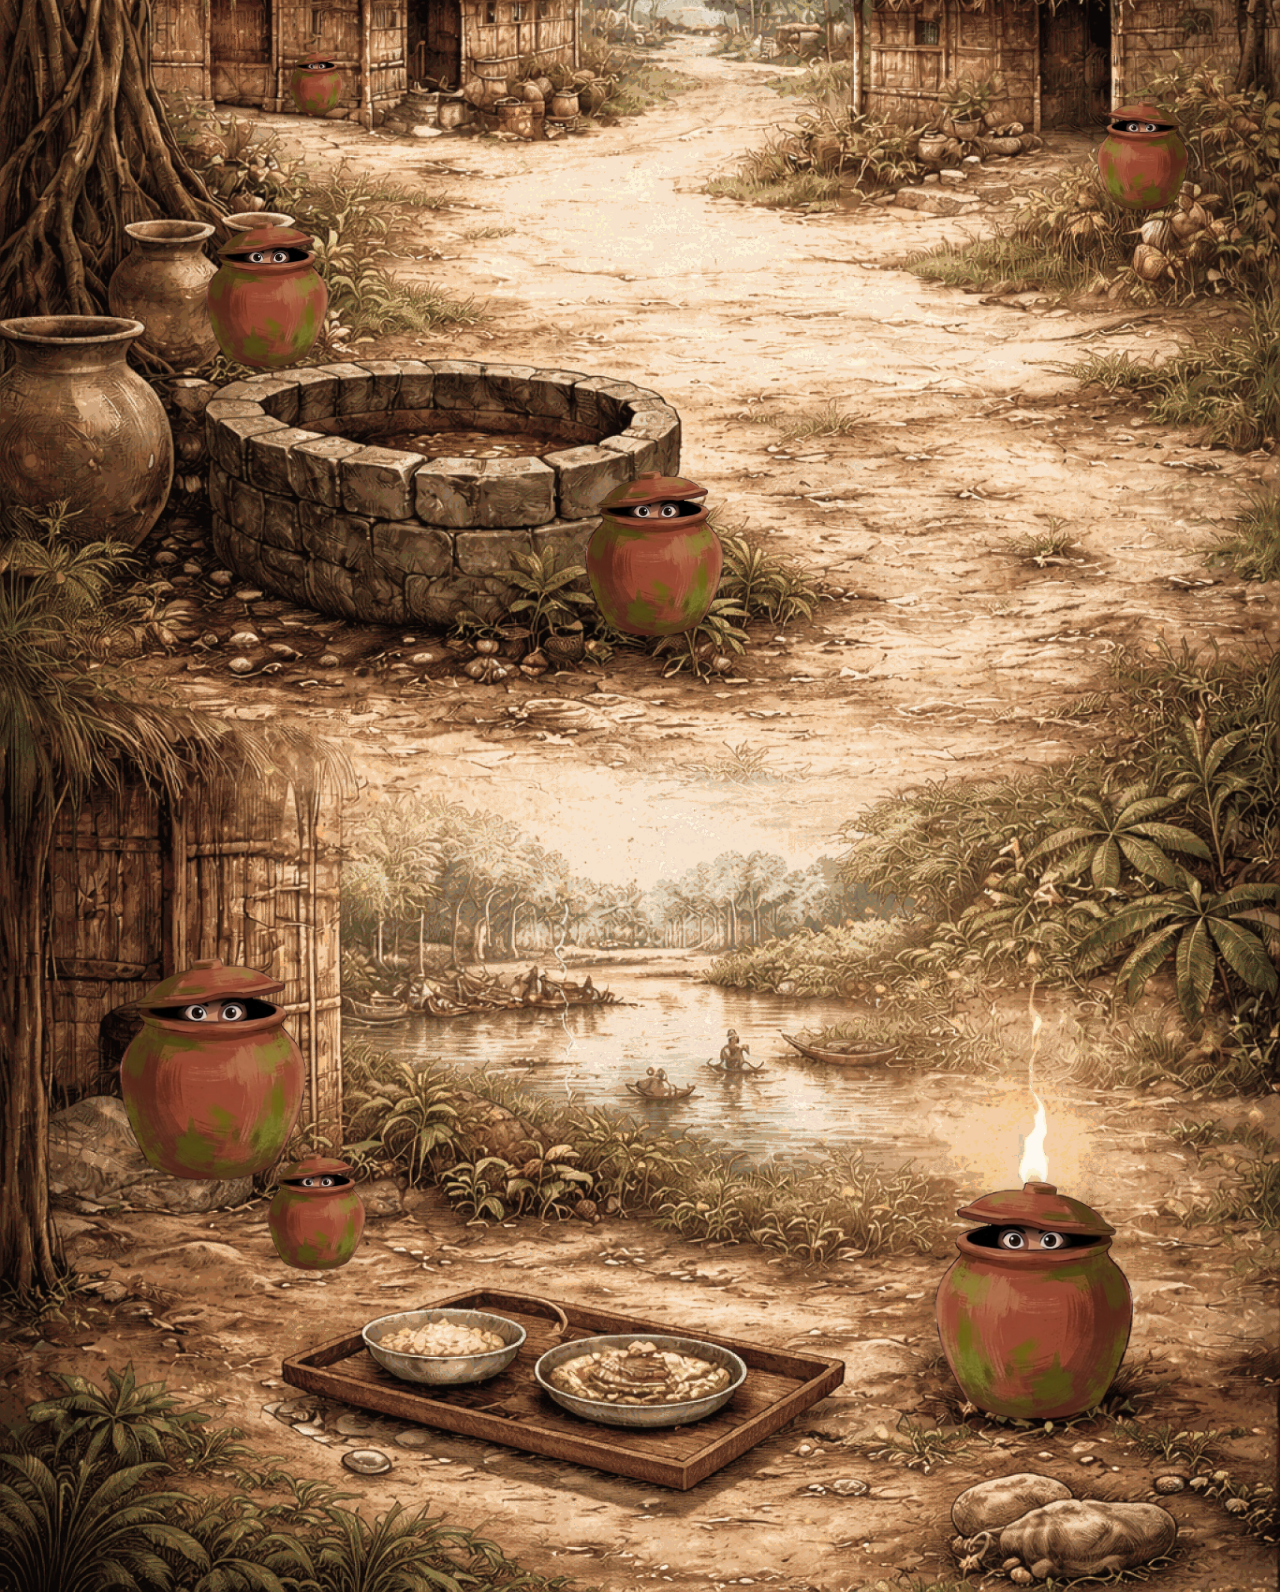
==== commit d35c5833: "feat: optimize gallery assets to WebP/AVIF and fix layout performance" ====
--- a/about.html
+++ b/about.html
@@ -11,7 +11,7 @@
   <link
     href="https://fonts.googleapis.com/css2?family=Anton&family=Bebas+Neue&family=Caveat:wght@400;700&family=Inter:wght@400;500;600;700&display=swap"
     rel="stylesheet" />
-  <link rel="stylesheet" href="style_v12.css" />
+  <link rel="stylesheet" href="style_v12.css?v=17" />
 </head>
 
 <body class="subpage-body">
--- a/style_v12.css
+++ b/style_v12.css
@@ -7,6 +7,13 @@
   box-sizing: border-box;
   margin: 0;
   padding: 0;
+  scrollbar-width: none; /* Firefox */
+  -ms-overflow-style: none; /* IE and Edge */
+}
+
+/* Hide scrollbar globally for WebKit browsers */
+::-webkit-scrollbar {
+  display: none;
 }
 
 :root {
@@ -29,9 +36,23 @@
   overflow-x: hidden;
 }
 
-/* Only apply scroll snapping to the homepage */
-html:not(:has(.subpage-body)) {
-  scroll-snap-type: y mandatory;
+/* Disable scrolling completely on the homepage */
+html:not(:has(.subpage-body)),
+html:not(:has(.subpage-body)) body {
+  overflow: hidden;
+  height: 100vh;
+  height: 100svh;
+}
+
+html:not(:has(.subpage-body)) body {
+  display: flex;
+  flex-direction: column;
+}
+
+html:not(:has(.subpage-body)) .page-menu {
+  flex: 1;
+  min-height: 0;
+  height: auto;
 }
 
 body {
@@ -311,9 +332,8 @@
    ============================================= */
 .page-menu {
   align-items: flex-start;
-  padding-top: 100px;
+  padding-top: 60px;
   padding-bottom: 50px;
-
 }
 
 /* ---- HEADER ---- */
@@ -400,8 +420,8 @@
 /* ---- COUPLE CENTER ---- */
 .couple-wrapper {
   position: absolute;
-  bottom: clamp(140px, 20vh, 240px);
-  /* Lifted further upwards to float elegantly and balance the layout */
+  bottom: clamp(40px, 4vh, 70px);
+  /* Shifted down to avoid touching the header */
   left: 50%;
   transform: translateX(-50%);
   z-index: 8;
@@ -459,19 +479,32 @@
   z-index: 15;
   width: 100%;
   max-width: 1360px;
-  /* Expanded maximum span to allow columns to spread far apart on laptop/desktop */
   margin: 0 auto;
   flex: 1;
-  display: grid;
-  grid-template-columns: 1fr 1fr;
-  grid-template-rows: repeat(5, auto);
+  display: flex;
+  justify-content: space-between;
+  align-items: center;
   padding: 0 40px;
-  /* Reduced side padding so the width restriction is perfectly balanced */
   pointer-events: all;
-  align-content: center;
-  row-gap: clamp(10px, 1.8vh, 20px);
-  column-gap: clamp(480px, 46vw, 680px);
-  /* Pushes the two straight columns very far out, leaving magnificent empty space around the petite couple */
+}
+
+.menu-column {
+  display: flex;
+  flex-direction: column;
+  justify-content: space-between;
+  z-index: 10;
+}
+
+.menu-column--left {
+  align-items: flex-end;
+  height: clamp(580px, 75vh, 730px);
+  width: 250px;
+}
+
+.menu-column--right {
+  align-items: flex-start;
+  height: clamp(390px, 50vh, 500px);
+  width: 250px;
 }
 
 .menu-item {
@@ -493,12 +526,10 @@
 
 .menu-item--left {
   justify-self: end;
-  /* Align left column items to the right, pulling them closely against the couple */
 }
 
 .menu-item--right {
   justify-self: start;
-  /* Align right column items to the left, pulling them closely against the couple */
 }
 
 /* place items in staggered rows around the couple */
@@ -507,7 +538,6 @@
   grid-row: 1;
   position: relative;
   left: 10px;
-  margin-top: -45px;
 }
 
 #menu-resume {
@@ -515,8 +545,6 @@
   grid-row: 3;
   position: relative;
   left: -85px;
-  /* Shifted slightly leftwards for subtle staggered feel */
-  margin-top: -35px;
   margin-bottom: -15px;
 }
 
@@ -525,14 +553,12 @@
   grid-row: 5;
   position: relative;
   left: 10px;
-  margin-top: -65px;
 }
 
 #menu-chipheo {
   grid-column: 2;
   grid-row: 2;
   position: relative;
-  margin-top: -30px;
 }
 
 #menu-chipheo .menu-icon {
@@ -543,7 +569,6 @@
   grid-column: 2;
   grid-row: 4;
   position: relative;
-  margin-top: 35px;
 }
 
 #menu-gallery .menu-icon {
@@ -736,30 +761,36 @@
     max-width: clamp(120px, 38vw, 190px);
   }
 
+  .menu-column {
+    display: contents;
+  }
+
   .page-menu {
     display: flex;
     flex-direction: column;
     justify-content: flex-start;
     align-items: center;
-    padding-top: clamp(100px, 15vh, 145px);
-    padding-bottom: 60px;
-    height: auto;
-    min-height: 100vh;
+    padding-top: clamp(80px, 11vh, 130px);
+    padding-bottom: 20px;
+    height: 100%;
+    min-height: 100%;
+    overflow: hidden;
+    box-sizing: border-box;
   }
 
   /* Menu grid → 2 straight vertical columns on tablet/mobile */
   .menu-grid {
     grid-template-columns: 1fr 1fr;
     grid-template-rows: repeat(3, auto);
-    column-gap: clamp(20px, 6vw, 80px);
-    row-gap: clamp(20px, 4vh, 40px);
+    column-gap: clamp(50px, 15vw, 120px);
+    row-gap: clamp(8px, 1.8vh, 20px);
     padding: 0 clamp(14px, 5vw, 60px);
     width: 100%;
     max-width: 500px;
-    margin: clamp(40px, 8vh, 80px) auto 0;
-    /* Shifted further down */
-    flex: none;
+    margin: clamp(10px, 3vh, 50px) auto 0;
+    flex: 1;
     align-content: start;
+    z-index: 10;
   }
 
   #menu-work {
@@ -820,18 +851,24 @@
   }
 
   .couple-wrapper {
-    position: relative;
-    bottom: auto;
-    left: auto;
-    transform: none;
-    margin: 0 auto clamp(20px, 4vh, 40px);
-    width: clamp(180px, 52vw, 340px);
+    position: absolute;
+    bottom: 0;
+    left: 50%;
+    transform: translateX(-50%);
+    margin: 0;
+    width: clamp(170px, 44vw, 320px);
     opacity: 1;
-    z-index: 8;
+    z-index: 5;
     pointer-events: none;
     will-change: transform, opacity;
     backface-visibility: hidden;
-    animation: mobileRise 0.9s cubic-bezier(0.22, 1, 0.36, 1) 0.4s forwards;
+    animation: personRise 0.9s cubic-bezier(0.22, 1, 0.36, 1) 0.4s forwards;
+  }
+
+  #menu-work,
+  #menu-resume,
+  #menu-about {
+    margin-top: -15px !important;
   }
 
   .cloud-bubble {
@@ -897,7 +934,7 @@
     grid-template-columns: 1fr 1fr;
     padding: 0 12px;
     margin-top: clamp(25px, 6vh, 50px);
-    row-gap: 18px;
+    row-gap: 10px;
     column-gap: 16px;
     width: 100%;
     max-width: 320px;
@@ -921,14 +958,15 @@
     width: clamp(82px, 31vw, 130px);
   }
 
+  #menu-work,
   #menu-resume,
   #menu-about {
-    margin-top: 15px !important;
+    margin-top: -25px !important;
   }
 
   .couple-wrapper {
-    width: 60vw;
-    margin: 0 auto 25px;
+    width: clamp(140px, 45vw, 200px);
+    margin: 0;
   }
 
   .cloud-bubble {
@@ -2207,8 +2245,6 @@
 .scroll-reveal {
   opacity: 0;
   transform: translate3d(0, 30px, 0);
-  will-change: transform, opacity;
-  backface-visibility: hidden;
   transition: opacity 0.55s cubic-bezier(0.25, 1, 0.5, 1), transform 0.55s cubic-bezier(0.25, 1, 0.5, 1);
 }
 
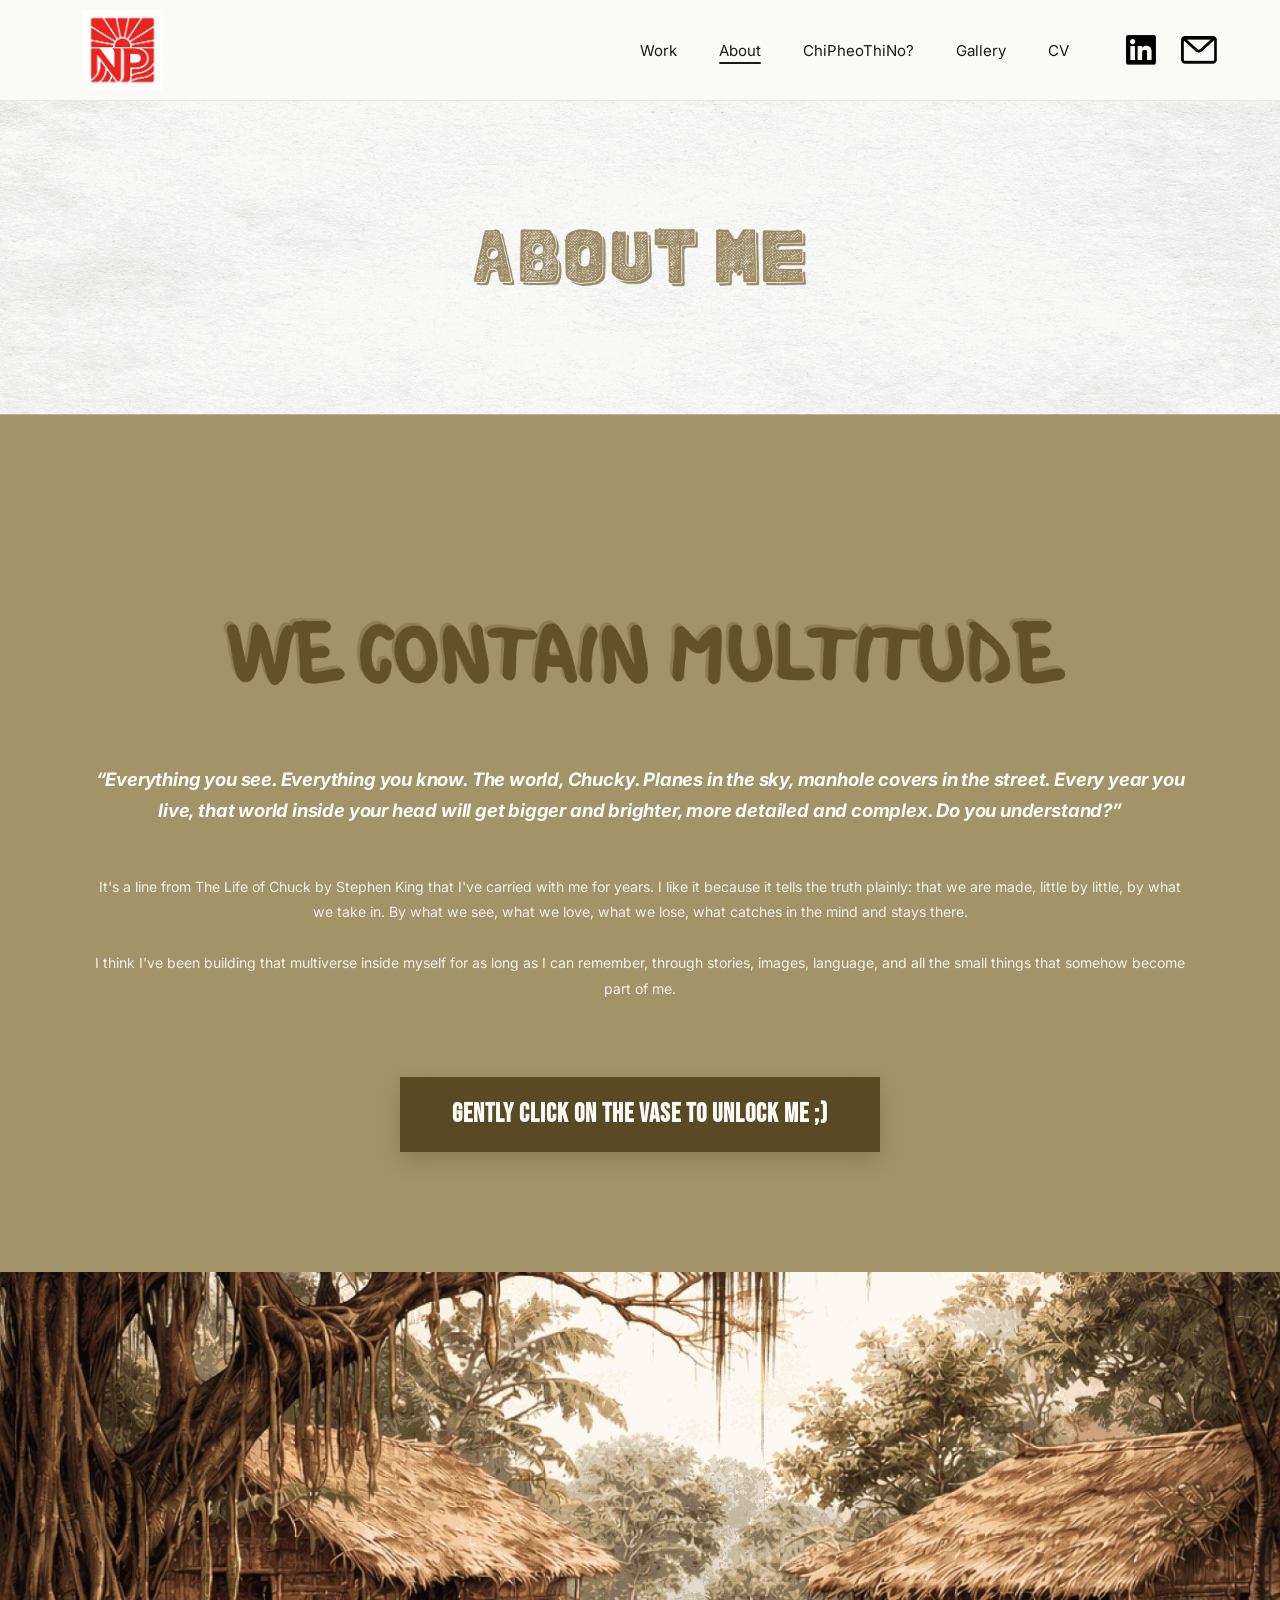
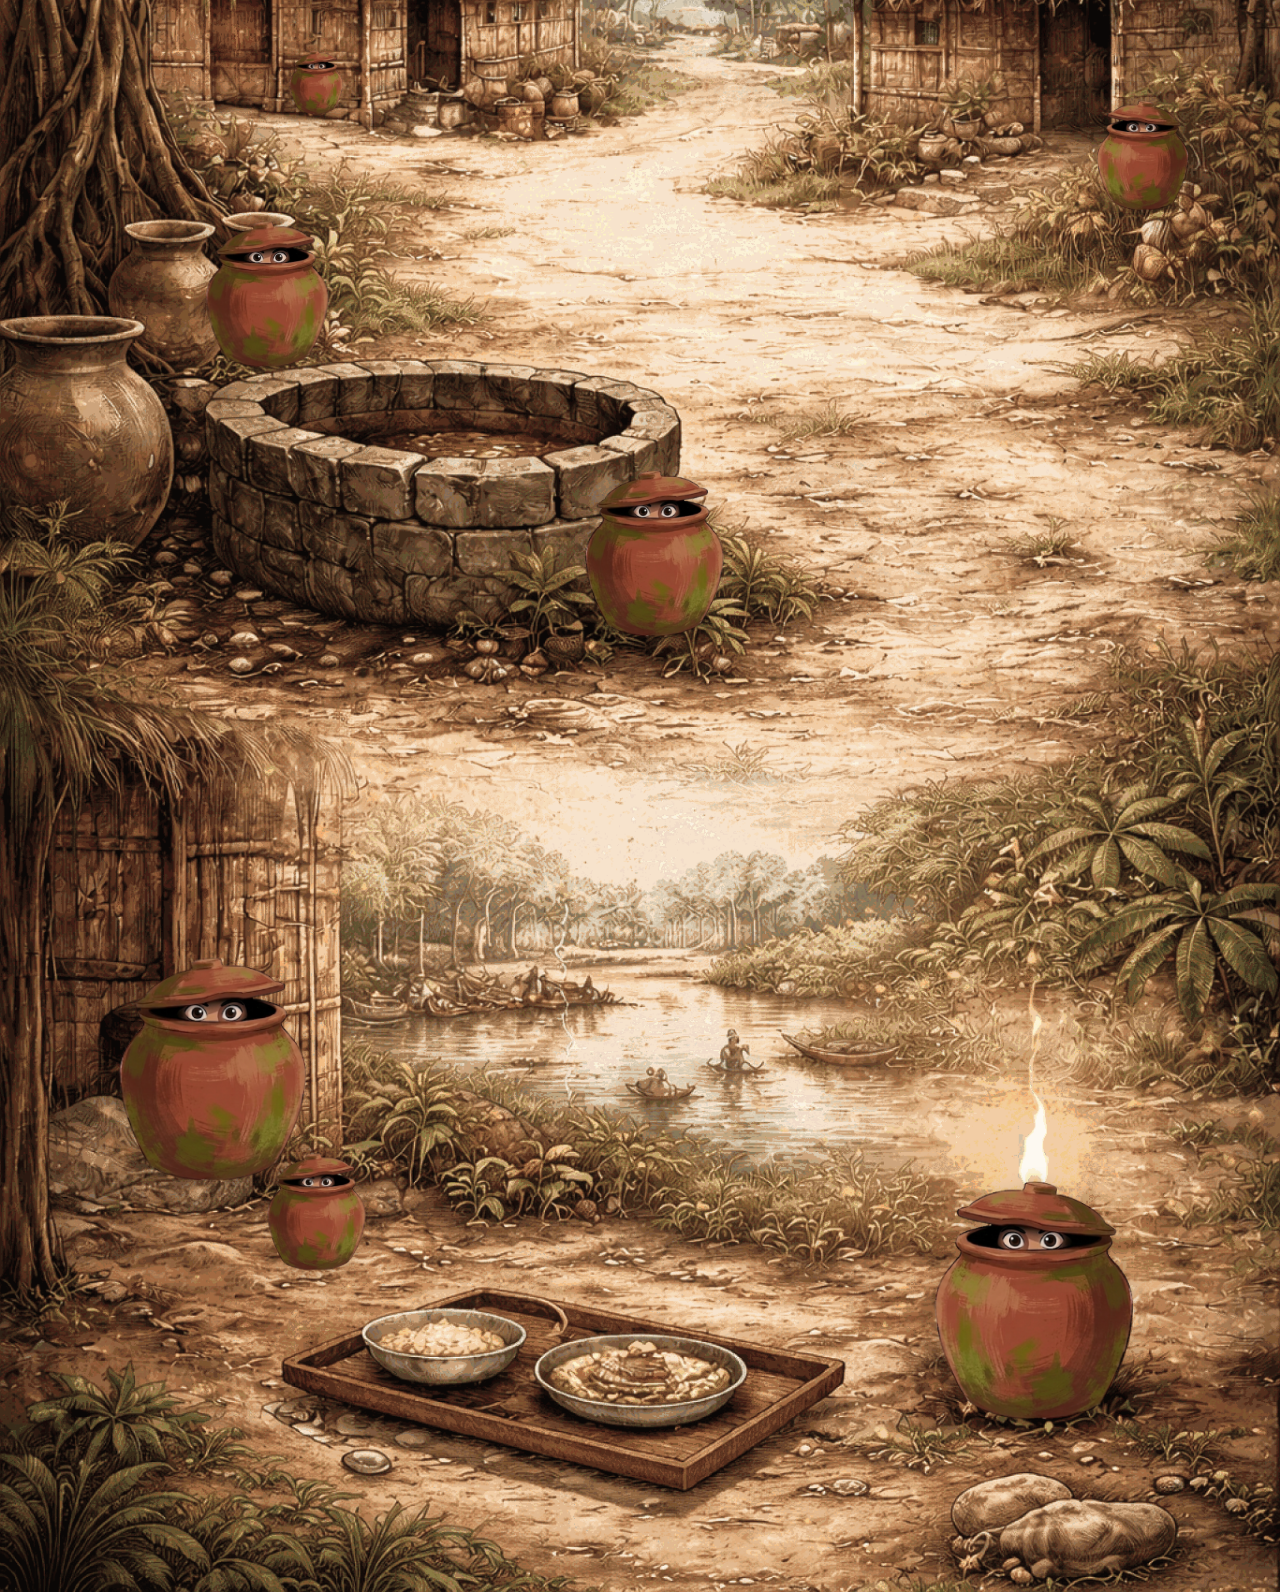
==== commit 54d9d6cd: "build: bump stylesheet link version to v18 for cache busting across all html pages" ====
--- a/about.html
+++ b/about.html
@@ -11,7 +11,7 @@
   <link
     href="https://fonts.googleapis.com/css2?family=Anton&family=Bebas+Neue&family=Caveat:wght@400;700&family=Inter:wght@400;500;600;700&display=swap"
     rel="stylesheet" />
-  <link rel="stylesheet" href="style_v12.css?v=17" />
+  <link rel="stylesheet" href="style_v12.css?v=18" />
 </head>
 
 <body class="subpage-body">
--- a/style_v12.css
+++ b/style_v12.css
@@ -420,7 +420,7 @@
 /* ---- COUPLE CENTER ---- */
 .couple-wrapper {
   position: absolute;
-  bottom: clamp(40px, 4vh, 70px);
+  bottom: clamp(80px, 10.5vh, 120px);
   /* Shifted down to avoid touching the header */
   left: 50%;
   transform: translateX(-50%);
@@ -738,6 +738,12 @@
    ============================================= */
 @media (max-width: 768px) {
 
+  html:not(:has(.subpage-body)),
+  html:not(:has(.subpage-body)) body {
+    overflow-y: auto !important;
+    height: auto !important;
+  }
+
   .hero-title {
     font-size: clamp(60px, 20vw, 130px);
   }
@@ -770,41 +776,61 @@
     flex-direction: column;
     justify-content: flex-start;
     align-items: center;
-    padding-top: clamp(80px, 11vh, 130px);
-    padding-bottom: 20px;
-    height: 100%;
-    min-height: 100%;
-    overflow: hidden;
+    padding-top: clamp(45px, 8vh, 85px);
+    padding-bottom: 40px;
+    height: auto !important;
+    min-height: 100vh;
+    min-height: 100svh;
+    overflow: visible !important;
     box-sizing: border-box;
   }
 
-  /* Menu grid → 2 straight vertical columns on tablet/mobile */
+  /* Menu grid → 2 straight vertical columns, bottom item centered */
   .menu-grid {
+    display: grid;
     grid-template-columns: 1fr 1fr;
     grid-template-rows: repeat(3, auto);
-    column-gap: clamp(50px, 15vw, 120px);
-    row-gap: clamp(8px, 1.8vh, 20px);
+    row-gap: clamp(12px, 2.5vh, 22px);
+    column-gap: clamp(40px, 10vw, 80px);
     padding: 0 clamp(14px, 5vw, 60px);
     width: 100%;
-    max-width: 500px;
-    margin: clamp(10px, 3vh, 50px) auto 0;
+    max-width: 440px;
+    margin: clamp(5px, 1.5vh, 18px) auto 0;
     flex: 1;
-    align-content: start;
+    align-items: center;
+    justify-items: center;
     z-index: 10;
   }
 
+  .menu-item {
+    left: 0 !important;
+    margin: 0 !important;
+    justify-self: center !important;
+  }
+
   #menu-work {
-    grid-column: 1 !important;
-    grid-row: 1 !important;
-    justify-self: center !important;
-    left: auto !important;
+    grid-column: 1;
+    grid-row: 1;
+  }
+
+  #menu-chipheo {
+    grid-column: 2;
+    grid-row: 1;
   }
 
   #menu-resume {
-    grid-column: 1 !important;
-    grid-row: 2 !important;
-    justify-self: center !important;
-    left: auto !important;
+    grid-column: 1;
+    grid-row: 2;
+  }
+
+  #menu-gallery {
+    grid-column: 2;
+    grid-row: 2;
+  }
+
+  #menu-about {
+    grid-column: 1;
+    grid-row: 3;
   }
 
   #menu-resume .menu-icon {
@@ -816,59 +842,34 @@
     width: clamp(58px, 18vw, 92px);
   }
 
-  #menu-about {
-    grid-column: 1 !important;
-    grid-row: 3 !important;
-    justify-self: center !important;
-    left: auto !important;
-  }
-
-  #menu-chipheo {
-    grid-column: 2 !important;
-    grid-row: 1 !important;
-    justify-self: center !important;
-    left: auto !important;
-  }
-
   #menu-chipheo .menu-icon {
     width: clamp(82px, 29vw, 132px);
   }
 
-  #menu-gallery {
-    grid-column: 2 !important;
-    grid-row: 2 !important;
-    justify-self: center !important;
-    left: auto !important;
-  }
-
   #menu-gallery .menu-icon {
     width: clamp(65px, 23vw, 104px);
   }
 
   .menu-item--left,
   .menu-item--right {
-    justify-self: center;
+    align-self: center;
   }
 
   .couple-wrapper {
-    position: absolute;
-    bottom: 0;
-    left: 50%;
-    transform: translateX(-50%);
-    margin: 0;
-    width: clamp(170px, 44vw, 320px);
+    position: relative;
+    bottom: auto;
+    left: auto;
+    transform: none;
+    margin-top: clamp(25px, 4vh, 50px);
+    margin-left: auto;
+    margin-right: auto;
+    width: clamp(260px, 60vw, 420px);
     opacity: 1;
     z-index: 5;
     pointer-events: none;
     will-change: transform, opacity;
     backface-visibility: hidden;
-    animation: personRise 0.9s cubic-bezier(0.22, 1, 0.36, 1) 0.4s forwards;
-  }
-
-  #menu-work,
-  #menu-resume,
-  #menu-about {
-    margin-top: -15px !important;
+    animation: mobileRise 0.9s cubic-bezier(0.22, 1, 0.36, 1) 0.4s forwards;
   }
 
   .cloud-bubble {
@@ -926,19 +927,18 @@
   }
 
   .page-menu {
-    padding-top: clamp(60px, 9vh, 85px);
+    padding-top: clamp(35px, 5.5vh, 50px);
+    padding-bottom: 30px;
   }
 
   /* Menu grid adjustments for smaller mobiles */
   .menu-grid {
-    grid-template-columns: 1fr 1fr;
     padding: 0 12px;
-    margin-top: clamp(25px, 6vh, 50px);
-    row-gap: 10px;
-    column-gap: 16px;
+    margin-top: clamp(5px, 1.2vh, 12px);
     width: 100%;
     max-width: 320px;
-    flex: none;
+    row-gap: clamp(10px, 1.8vh, 16px);
+    column-gap: 24px;
   }
 
   .menu-icon {
@@ -958,15 +958,9 @@
     width: clamp(82px, 31vw, 130px);
   }
 
-  #menu-work,
-  #menu-resume,
-  #menu-about {
-    margin-top: -25px !important;
-  }
-
   .couple-wrapper {
-    width: clamp(140px, 45vw, 200px);
-    margin: 0;
+    width: clamp(170px, 55vw, 240px);
+    margin: 15px auto 0;
   }
 
   .cloud-bubble {
@@ -2243,20 +2237,11 @@
    SCROLL REVEAL EFFECTS
    ============================================= */
 .scroll-reveal {
-  opacity: 0;
-  transform: translate3d(0, 30px, 0);
-  transition: opacity 0.55s cubic-bezier(0.25, 1, 0.5, 1), transform 0.55s cubic-bezier(0.25, 1, 0.5, 1);
+  opacity: 1;
+  transform: none;
 }
 
 .scroll-reveal.active {
   opacity: 1;
-  transform: translate3d(0, 0, 0);
-}
-
-@media (prefers-reduced-motion: reduce) {
-  .scroll-reveal {
-    opacity: 1 !important;
-    transform: none !important;
-    transition: none !important;
-  }
+  transform: none;
 }
